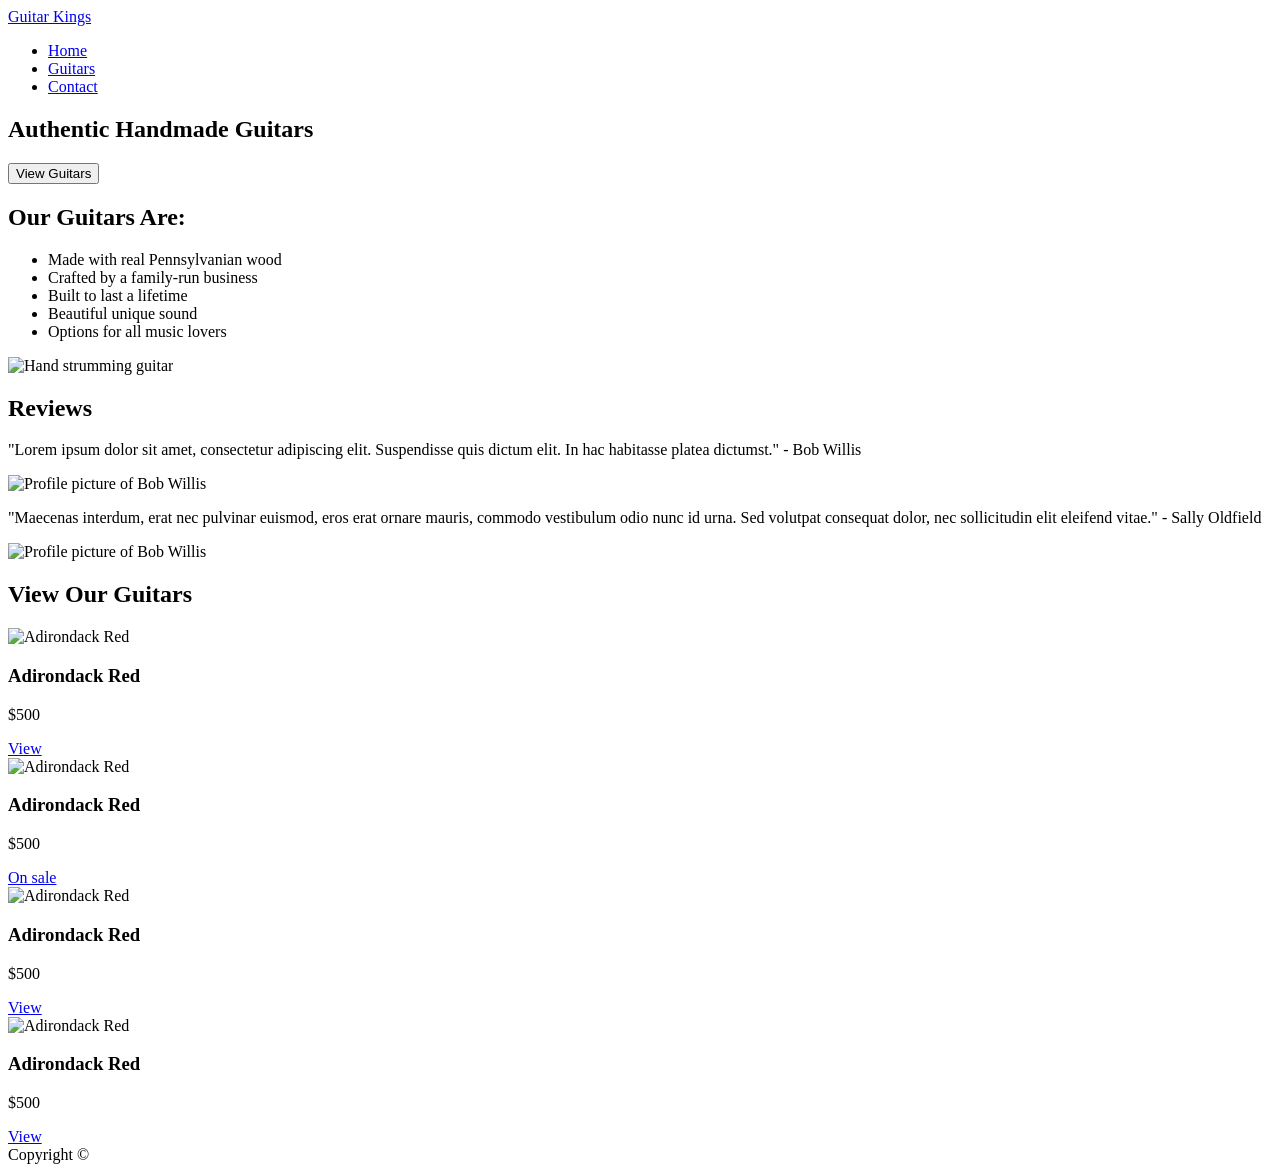
==== index.html @ 1e2b3aa8 "first commit" ====
<!DOCTYPE html>
<html lang="en">
  <head>
    <meta charset="UTF-8" />
    <meta name="viewport" content="width=device-width, initial-scale=1.0" />
    <meta
      name="description"
      content="Get real authentic, hand-crafted guitars from Guitar Kings"
    />
    <title>Guitar Kings | Home</title>
  </head>
  <body>
    <header>
      <a href="index.html">Guitar Kings</a>
      <nav>
        <ul>
          <li><a href="index.html">Home</a></li>
          <li><a href="guitars.html">Guitars</a></li>
          <li><a href="contact.html">Contact</a></li>
        </ul>
      </nav>
      <section>
        <h1>Authentic Handmade Guitars</h1>
        <a href="guitars.html"><button>View Guitars</button></a>
      </section>
    </header>
    <main>
      <section>
        <div>
          <h2>Our Guitars Are:</h2>
          <ul>
            <li>Made with real Pennsylvanian wood</li>
            <li>Crafted by a family-run business</li>
            <li>Built to last a lifetime</li>
            <li>Beautiful unique sound</li>
            <li>Options for all music lovers</li>
          </ul>
        </div>
        <img src="#" alt="Hand strumming guitar" />
      </section>
      <section>
        <h2>Reviews</h2>
        <div>
          <p>
            "Lorem ipsum dolor sit amet, consectetur adipiscing elit.
            Suspendisse quis dictum elit. In hac habitasse platea dictumst." -
            Bob Willis
          </p>
          <img src="#" alt="Profile picture of Bob Willis" />
        </div>
        <div>
          <p>
            "Maecenas interdum, erat nec pulvinar euismod, eros erat ornare
            mauris, commodo vestibulum odio nunc id urna. Sed volutpat consequat
            dolor, nec sollicitudin elit eleifend vitae." - Sally Oldfield
          </p>
          <img src="#" alt="Profile picture of Bob Willis" />
        </div>
      </section>
      <section>
        <h2>View Our Guitars</h2>
        <div>
          <img src="#" alt="Adirondack Red" />
          <h3>Adirondack Red</h3>
          <p>$500</p>
          <a href="#">View</a>
        </div>
        <div>
          <img src="#" alt="Adirondack Red" />
          <h3>Adirondack Red</h3>
          <p>$500</p>
          <a href="#">On sale</a>
        </div>
        <div>
          <img src="#" alt="Adirondack Red" />
          <h3>Adirondack Red</h3>
          <p>$500</p>
          <a href="#">View</a>
        </div>
        <div>
          <img src="#" alt="Adirondack Red" />
          <h3>Adirondack Red</h3>
          <p>$500</p>
          <a href="#">View</a>
        </div>
      </section>
    </main>
    <footer>Copyright &copy;</footer>
  </body>
</html>
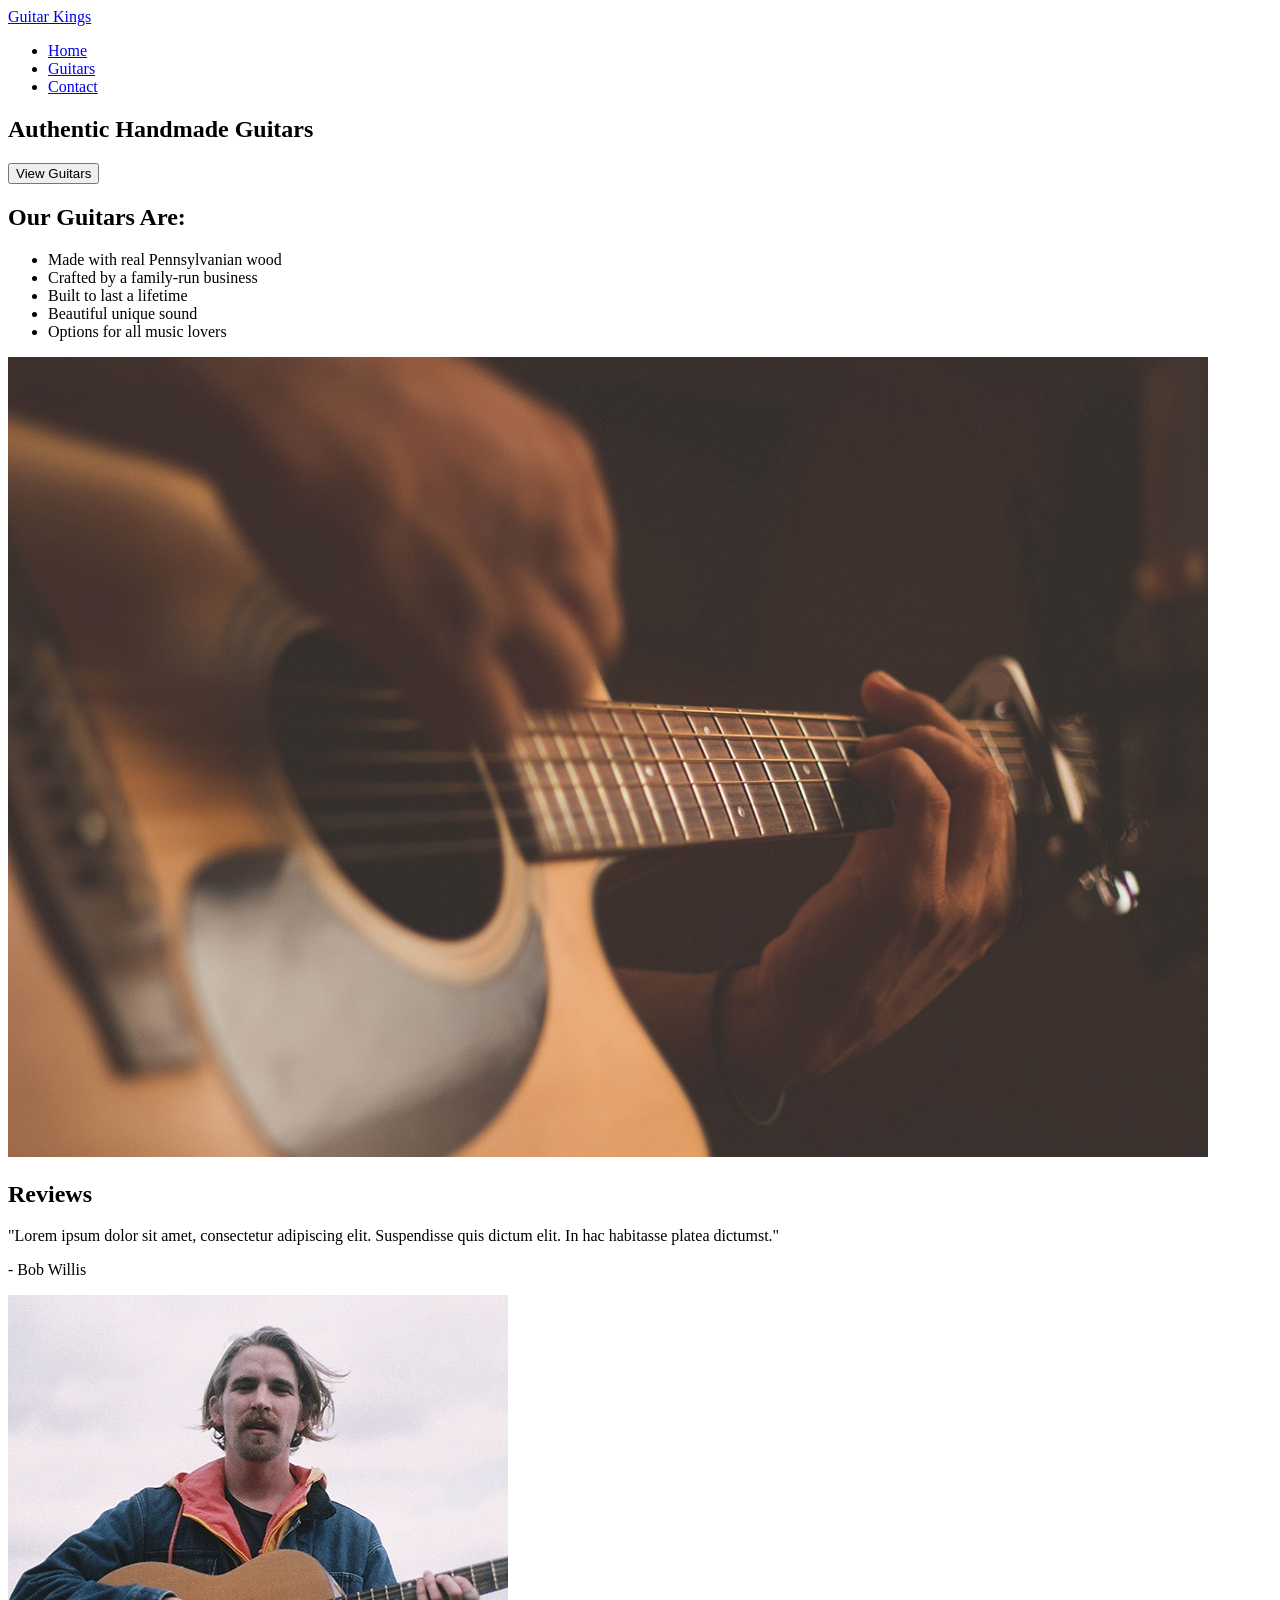
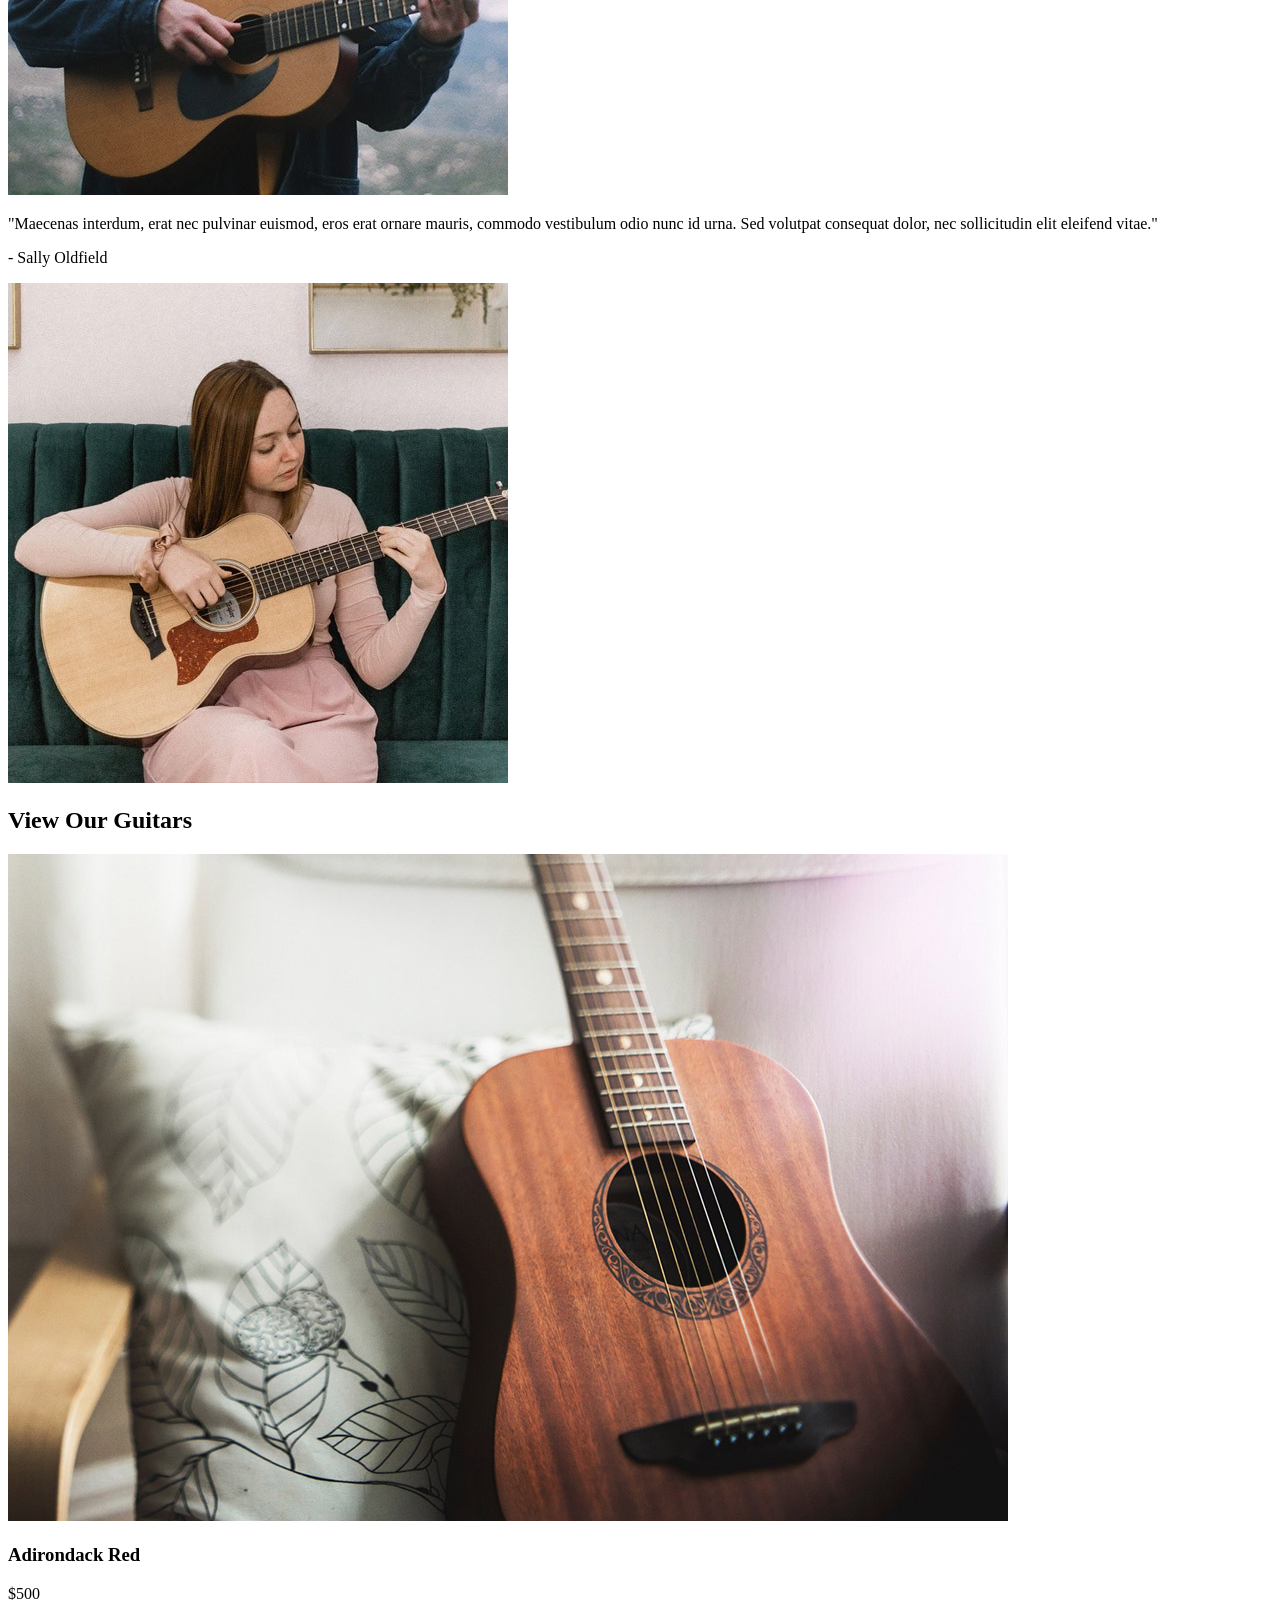
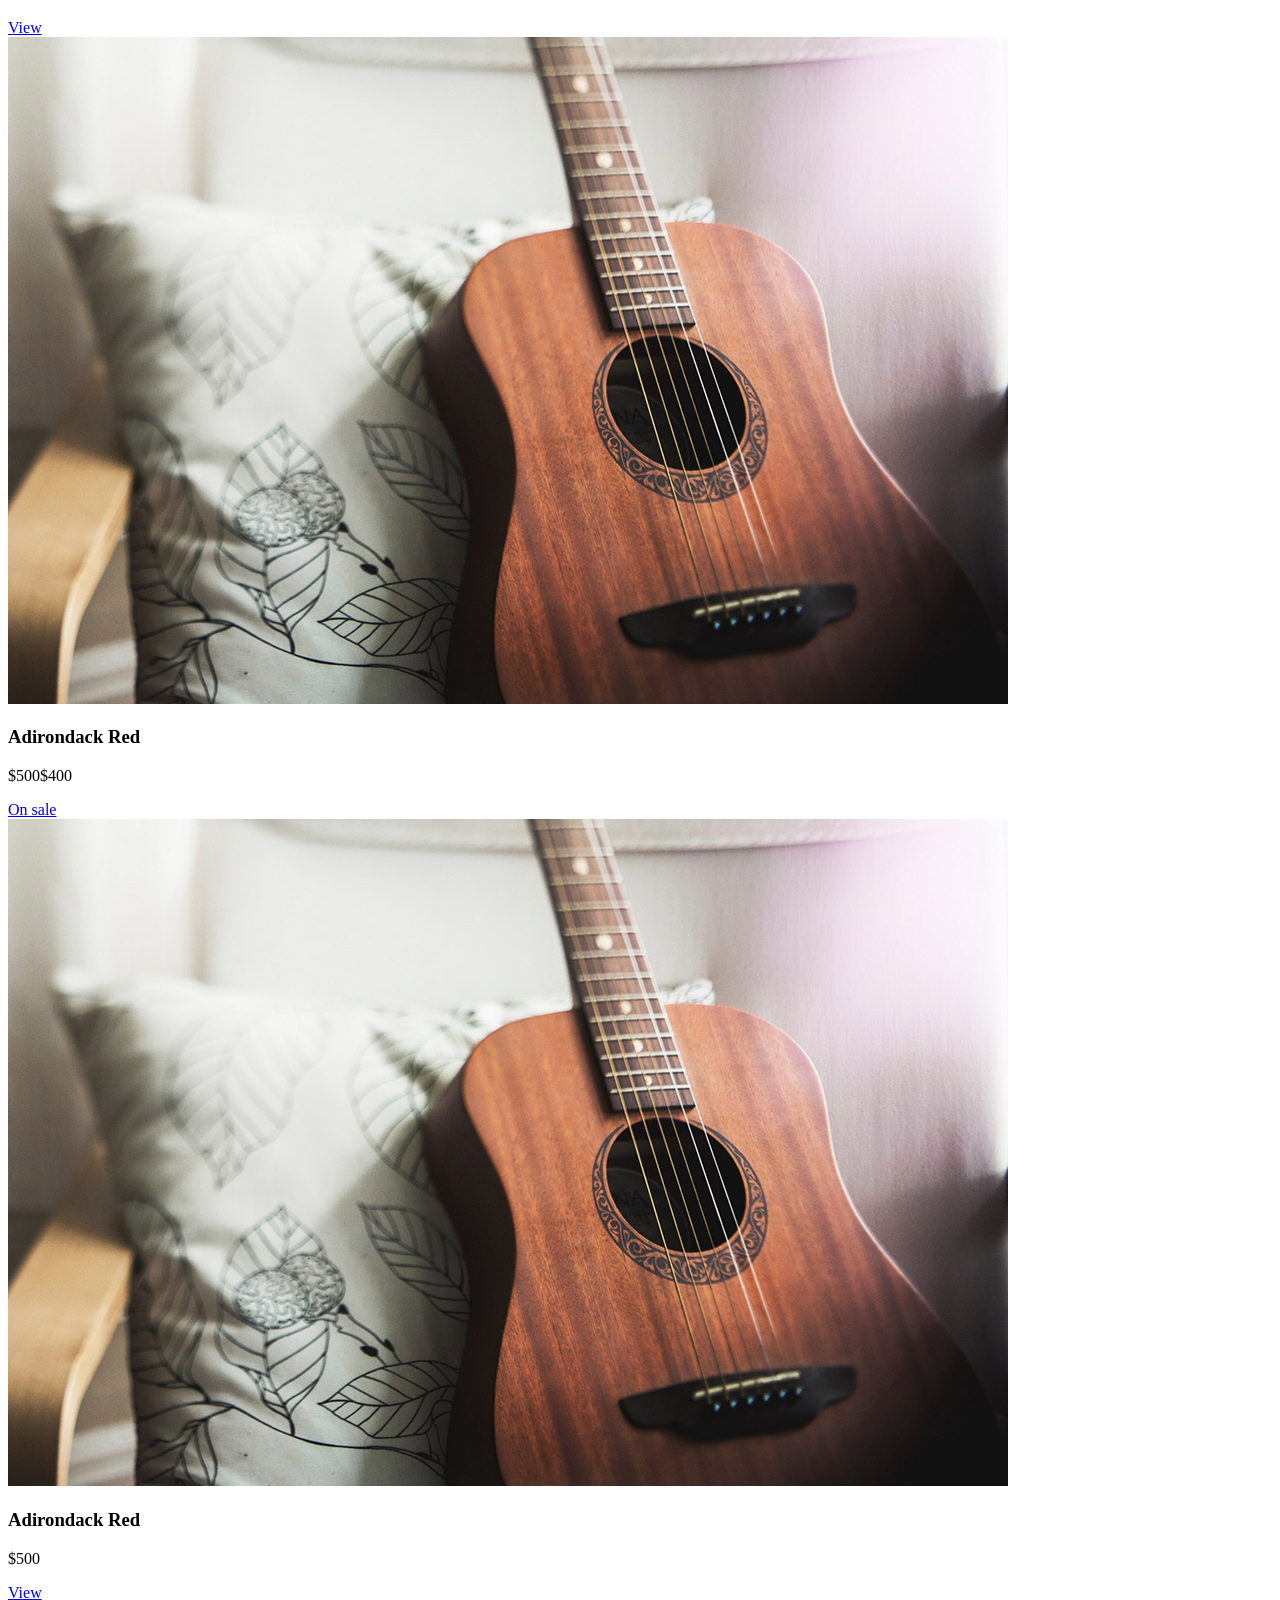
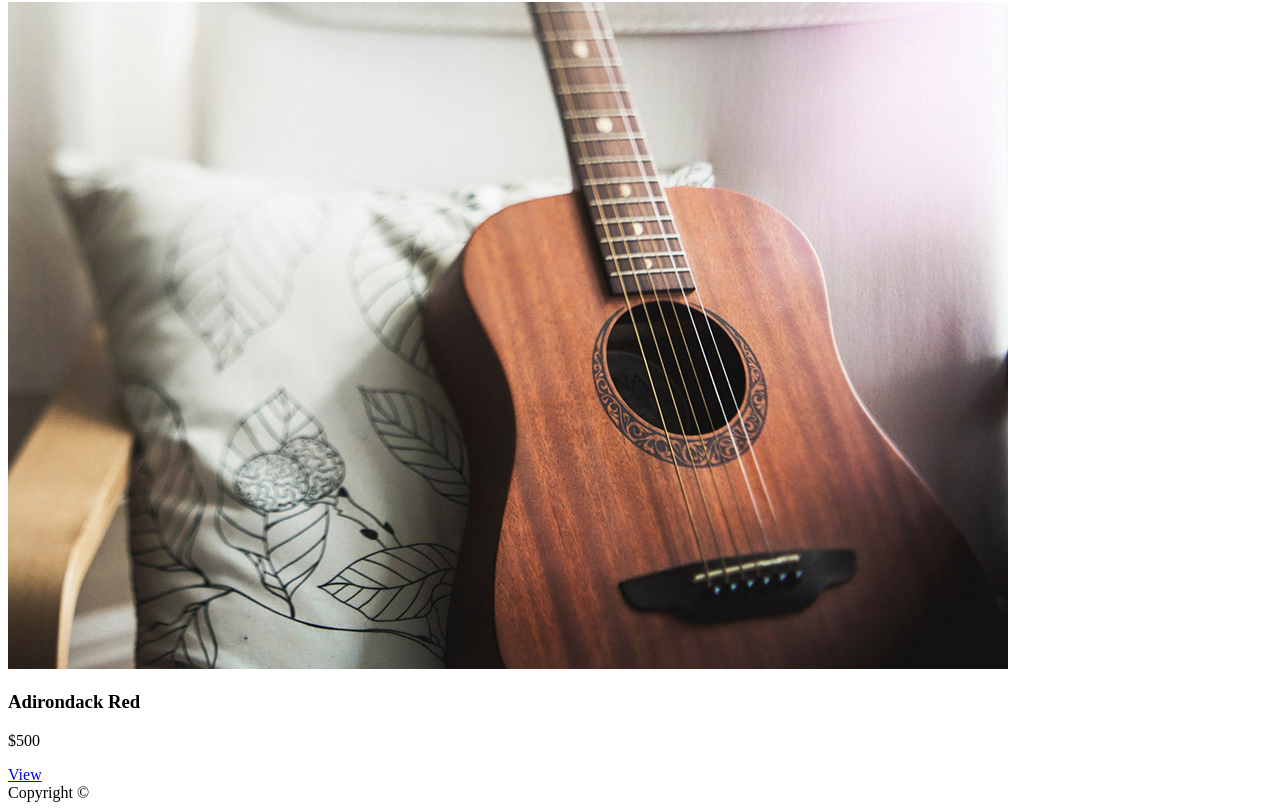
==== commit fc08bfcb: "added more" ====
--- a/index.html
+++ b/index.html
@@ -36,52 +36,53 @@
             <li>Options for all music lovers</li>
           </ul>
         </div>
-        <img src="#" alt="Hand strumming guitar" />
+        <img src="images/home-info.jpg" alt="Hand strumming guitar" />
       </section>
       <section>
         <h2>Reviews</h2>
         <div>
           <p>
             "Lorem ipsum dolor sit amet, consectetur adipiscing elit.
-            Suspendisse quis dictum elit. In hac habitasse platea dictumst." -
-            Bob Willis
+            Suspendisse quis dictum elit. In hac habitasse platea dictumst."
           </p>
-          <img src="#" alt="Profile picture of Bob Willis" />
+          <p>- Bob Willis</p>
+          <img src="images/review-bio.jpg" alt="Profile picture of Bob Willis" />
         </div>
         <div>
           <p>
             "Maecenas interdum, erat nec pulvinar euismod, eros erat ornare
             mauris, commodo vestibulum odio nunc id urna. Sed volutpat consequat
-            dolor, nec sollicitudin elit eleifend vitae." - Sally Oldfield
+            dolor, nec sollicitudin elit eleifend vitae."
           </p>
-          <img src="#" alt="Profile picture of Bob Willis" />
+          <p>- Sally Oldfield</p>
+          <img src="images/review-bio2.jpg" alt="Profile picture of Bob Willis" />
         </div>
       </section>
       <section>
         <h2>View Our Guitars</h2>
         <div>
-          <img src="#" alt="Adirondack Red" />
+          <img src="images/product.jpg" alt="Adirondack Red" />
           <h3>Adirondack Red</h3>
           <p>$500</p>
-          <a href="#">View</a>
+          <a href="/products/adirondack-red.html">View</a>
         </div>
         <div>
-          <img src="#" alt="Adirondack Red" />
+          <img src="images/product.jpg" alt="Adirondack Red" />
+          <h3>Adirondack Red</h3>
+          <p><span>$500</span>$400</p>
+          <a href=/products/adirondack-red.html"">On sale</a>
+        </div>
+        <div>
+          <img src="images/product.jpg" alt="Adirondack Red" />
           <h3>Adirondack Red</h3>
           <p>$500</p>
-          <a href="#">On sale</a>
+          <a href="/products/adirondack-red.html">View</a>
         </div>
         <div>
-          <img src="#" alt="Adirondack Red" />
+          <img src="images/product.jpg" alt="Adirondack Red" />
           <h3>Adirondack Red</h3>
           <p>$500</p>
-          <a href="#">View</a>
-        </div>
-        <div>
-          <img src="#" alt="Adirondack Red" />
-          <h3>Adirondack Red</h3>
-          <p>$500</p>
-          <a href="#">View</a>
+          <a href="/products/adirondack-red.html">View</a>
         </div>
       </section>
     </main>
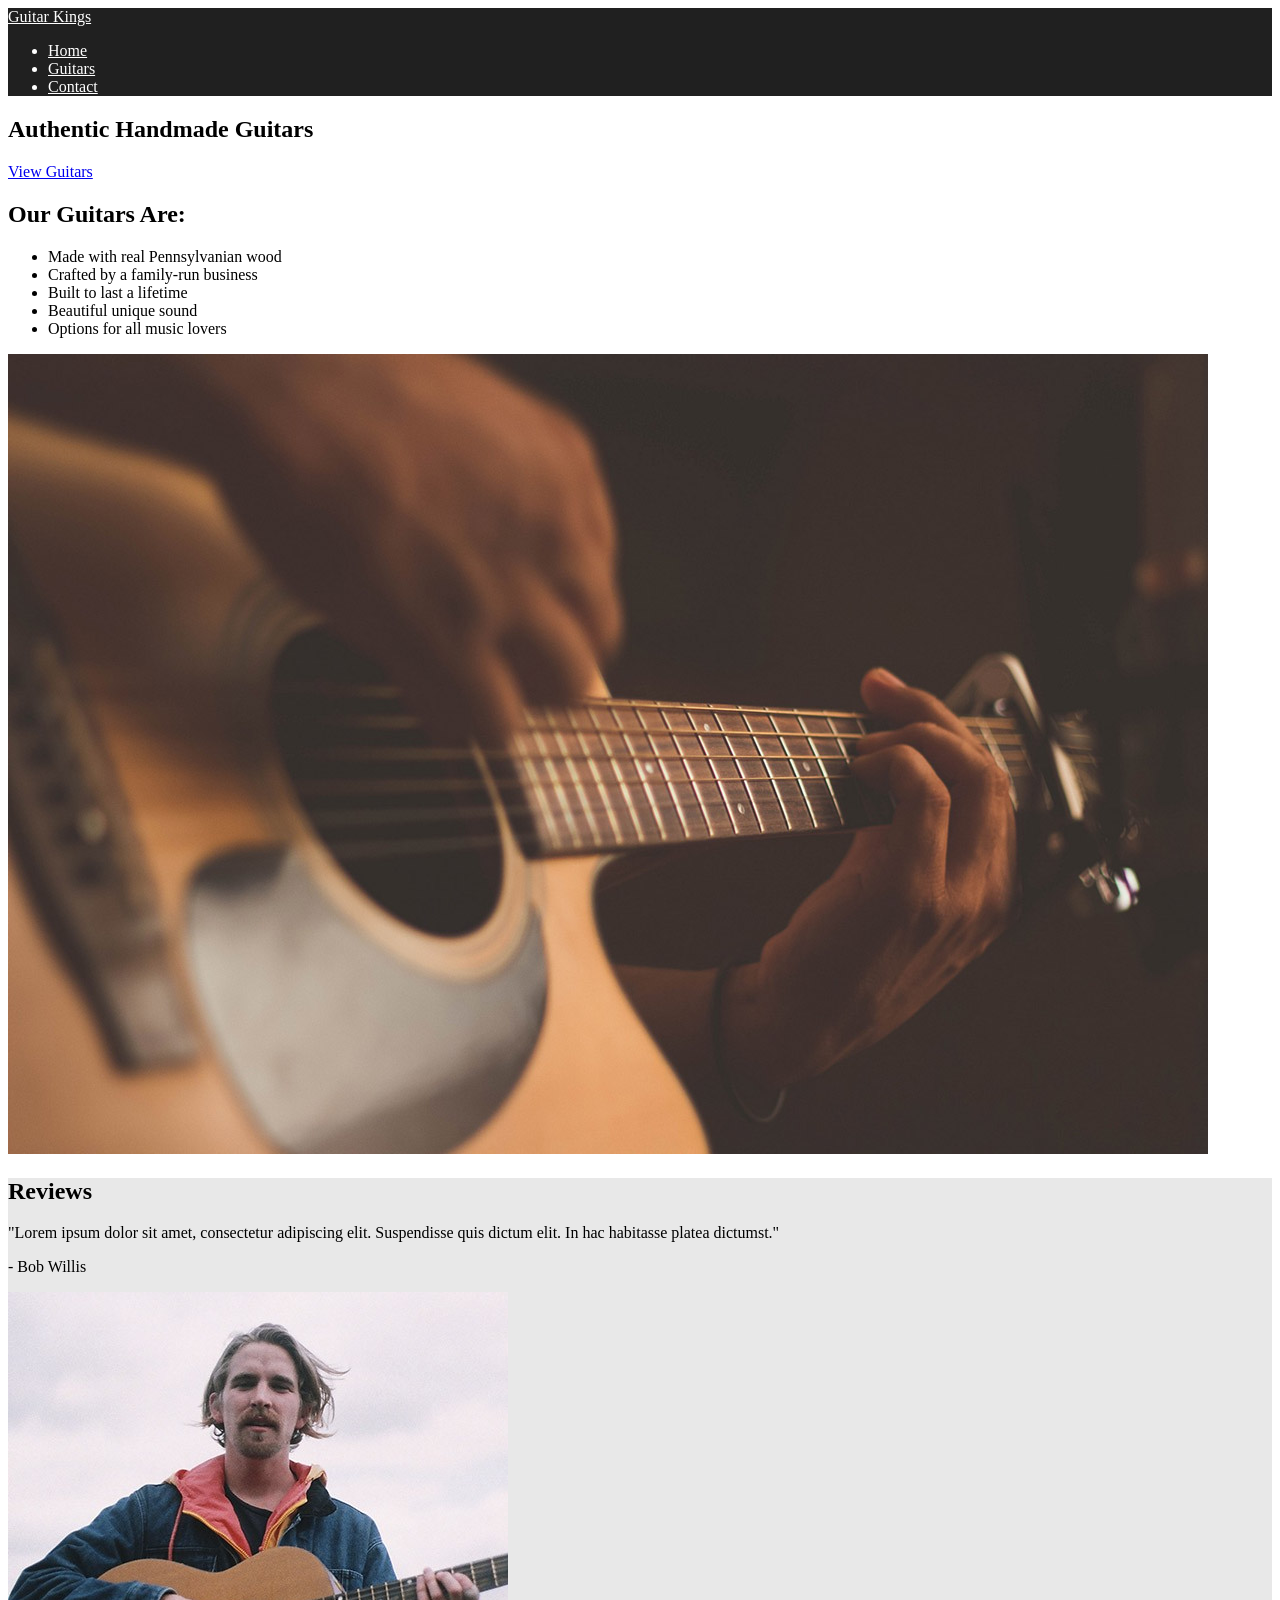
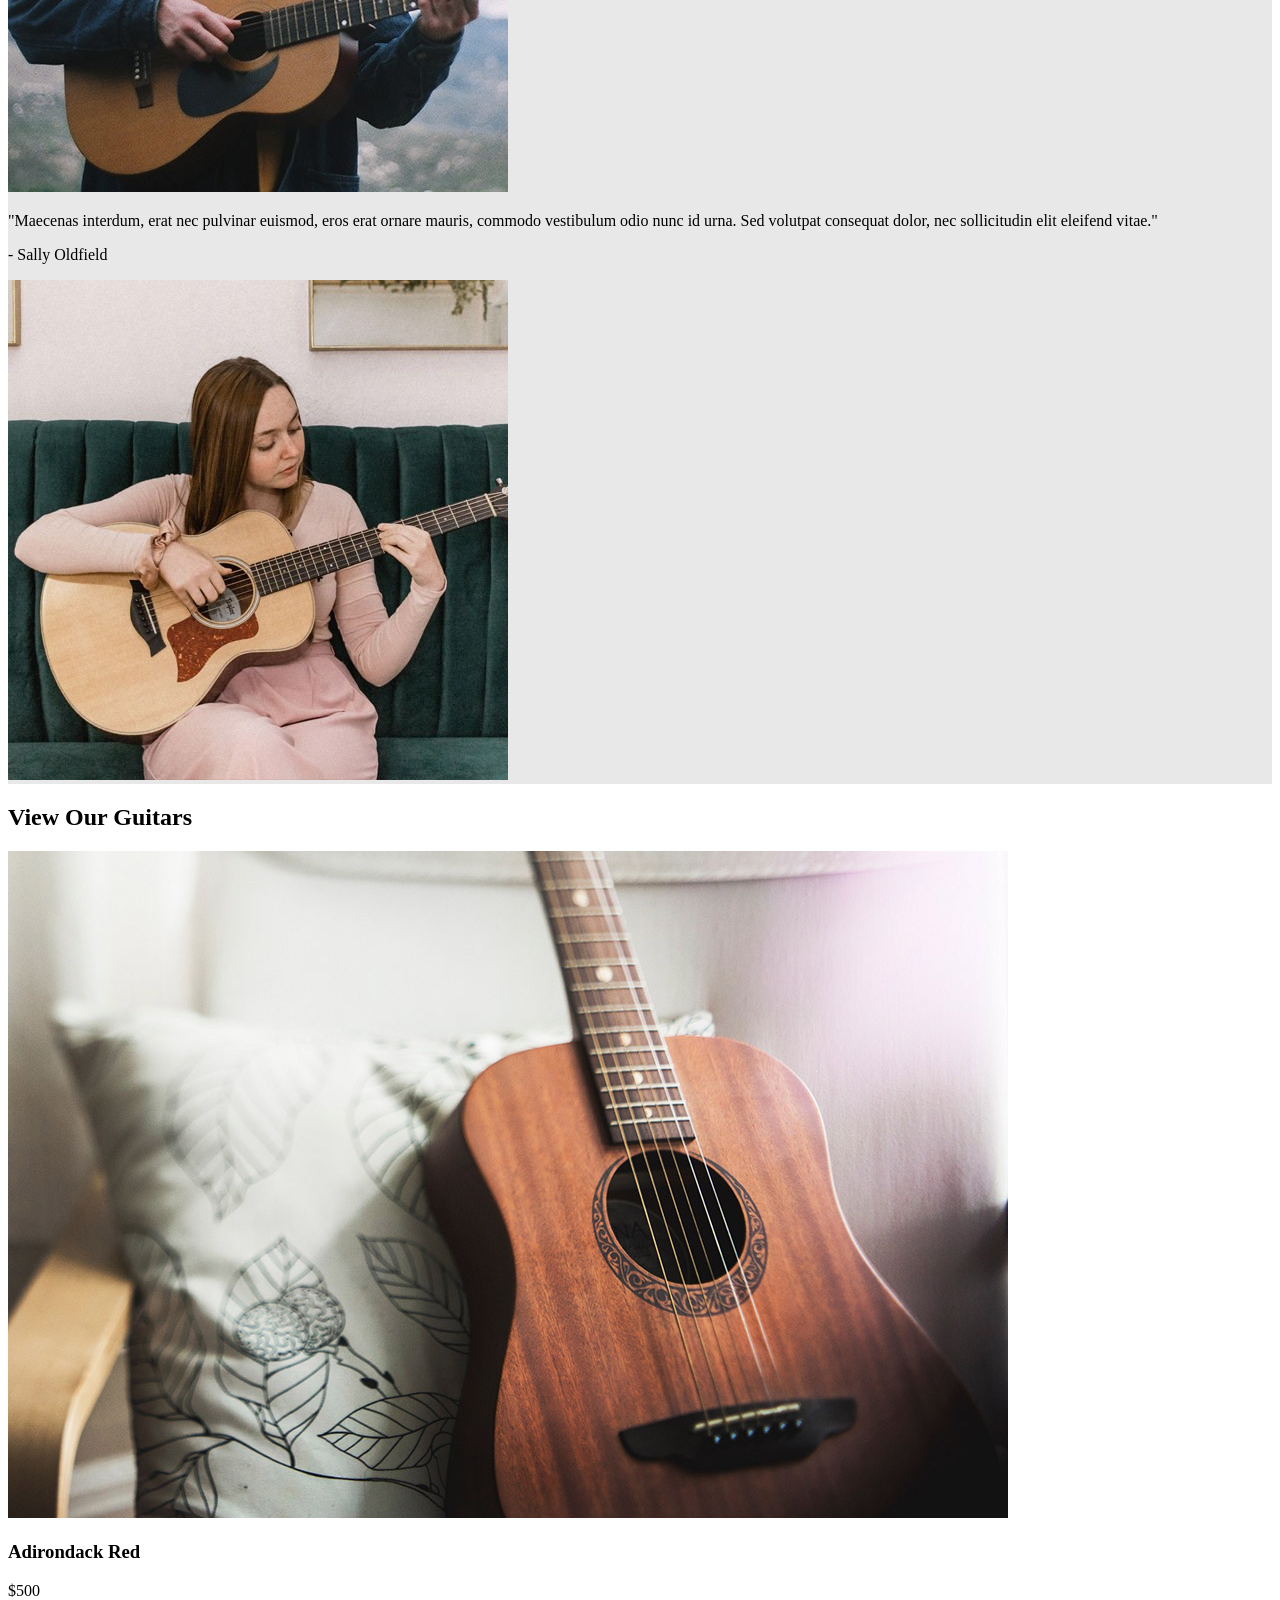
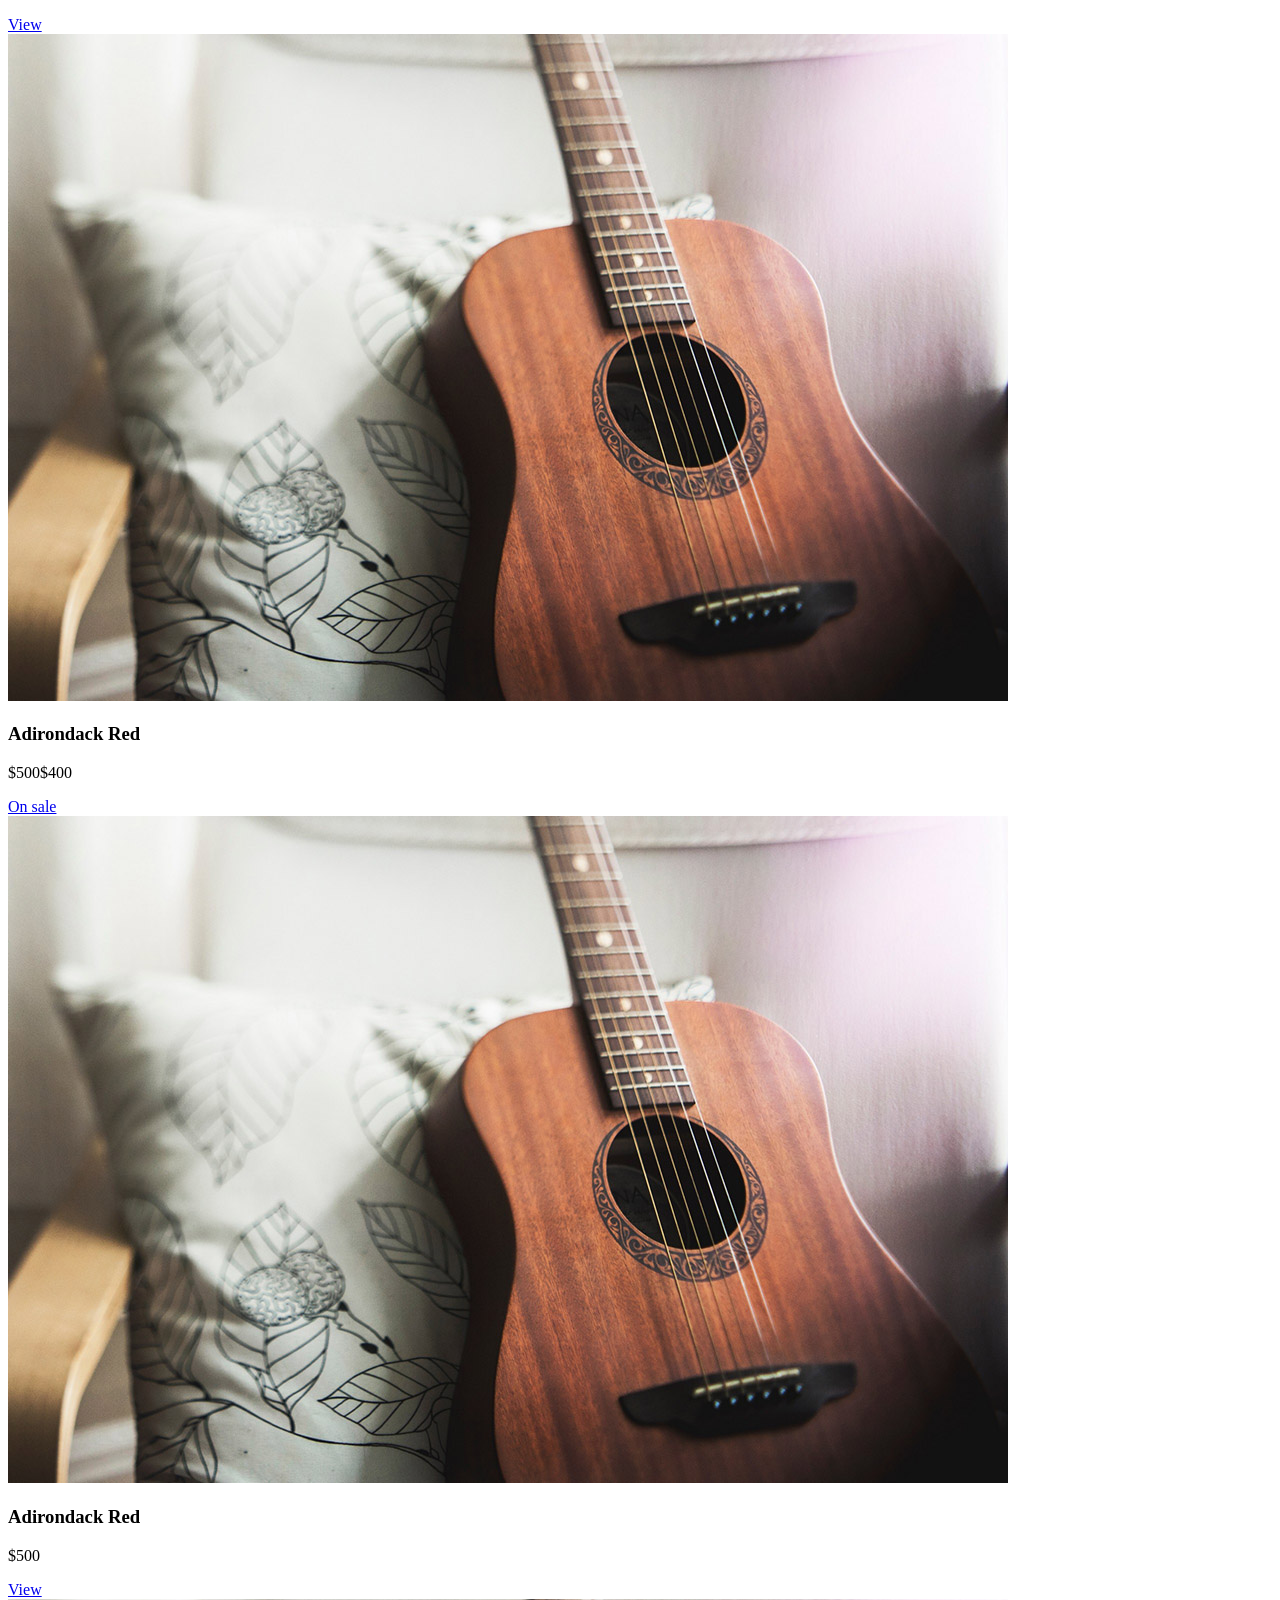
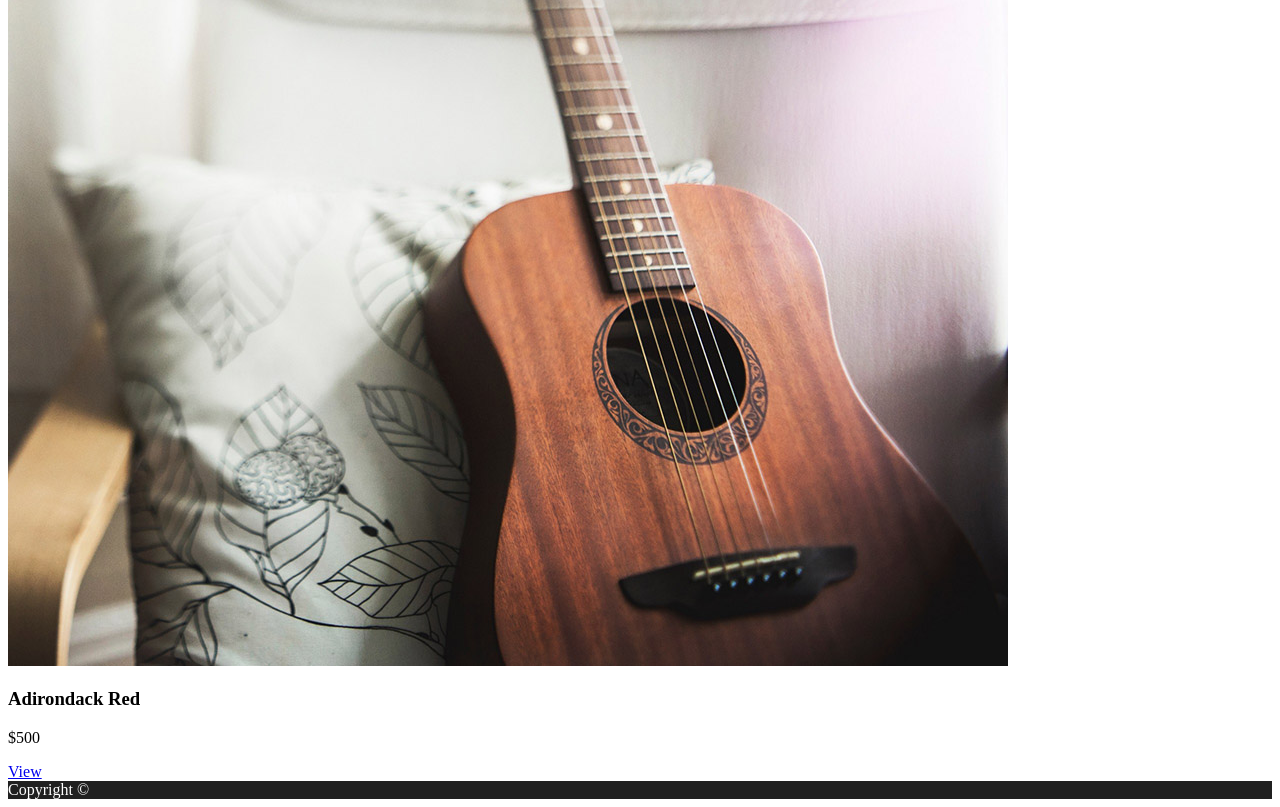
==== commit 19f697c6: "Colors" ====
--- a/index.html
+++ b/index.html
@@ -8,6 +8,7 @@
       content="Get real authentic, hand-crafted guitars from Guitar Kings"
     />
     <title>Guitar Kings | Home</title>
+    <link href="css/style.css" rel="stylesheet" />
   </head>
   <body>
     <header>
@@ -19,11 +20,11 @@
           <li><a href="contact.html">Contact</a></li>
         </ul>
       </nav>
-      <section>
-        <h1>Authentic Handmade Guitars</h1>
-        <a href="guitars.html"><button>View Guitars</button></a>
-      </section>
     </header>
+    <section class="autenticIMG">
+      <h1>Authentic Handmade Guitars</h1>
+      <a href="guitars.html">View Guitars</a>
+    </section>
     <main>
       <section>
         <div>
@@ -38,7 +39,7 @@
         </div>
         <img src="images/home-info.jpg" alt="Hand strumming guitar" />
       </section>
-      <section>
+      <section class="reviews">
         <h2>Reviews</h2>
         <div>
           <p>
@@ -46,7 +47,10 @@
             Suspendisse quis dictum elit. In hac habitasse platea dictumst."
           </p>
           <p>- Bob Willis</p>
-          <img src="images/review-bio.jpg" alt="Profile picture of Bob Willis" />
+          <img
+            src="images/review-bio.jpg"
+            alt="Profile picture of Bob Willis"
+          />
         </div>
         <div>
           <p>
@@ -55,7 +59,10 @@
             dolor, nec sollicitudin elit eleifend vitae."
           </p>
           <p>- Sally Oldfield</p>
-          <img src="images/review-bio2.jpg" alt="Profile picture of Bob Willis" />
+          <img
+            src="images/review-bio2.jpg"
+            alt="Profile picture of Bob Willis"
+          />
         </div>
       </section>
       <section>
@@ -70,7 +77,7 @@
           <img src="images/product.jpg" alt="Adirondack Red" />
           <h3>Adirondack Red</h3>
           <p><span>$500</span>$400</p>
-          <a href=/products/adirondack-red.html"">On sale</a>
+          <a href="/products/adirondack-red.html">On sale</a>
         </div>
         <div>
           <img src="images/product.jpg" alt="Adirondack Red" />
--- a/css/style.css
+++ b/css/style.css
@@ -0,0 +1,29 @@
+@font-face {
+  font-family: "Boots And Spurs";
+  src: url("BootsAndSpurs.tff") format("truetype");
+}
+h1 {
+  font-family: "Boots And Spurs";
+}
+
+header {
+  background-color: #202020;
+  color: #fff;
+}
+
+header a {
+  color: #fff;
+}
+
+.autenticIMG {
+  background-image: url("home-header.jpg");
+}
+
+.reviews {
+  background-color: #e8e8e8;
+}
+
+footer {
+  background-color: #202020;
+  color: #fff;
+}
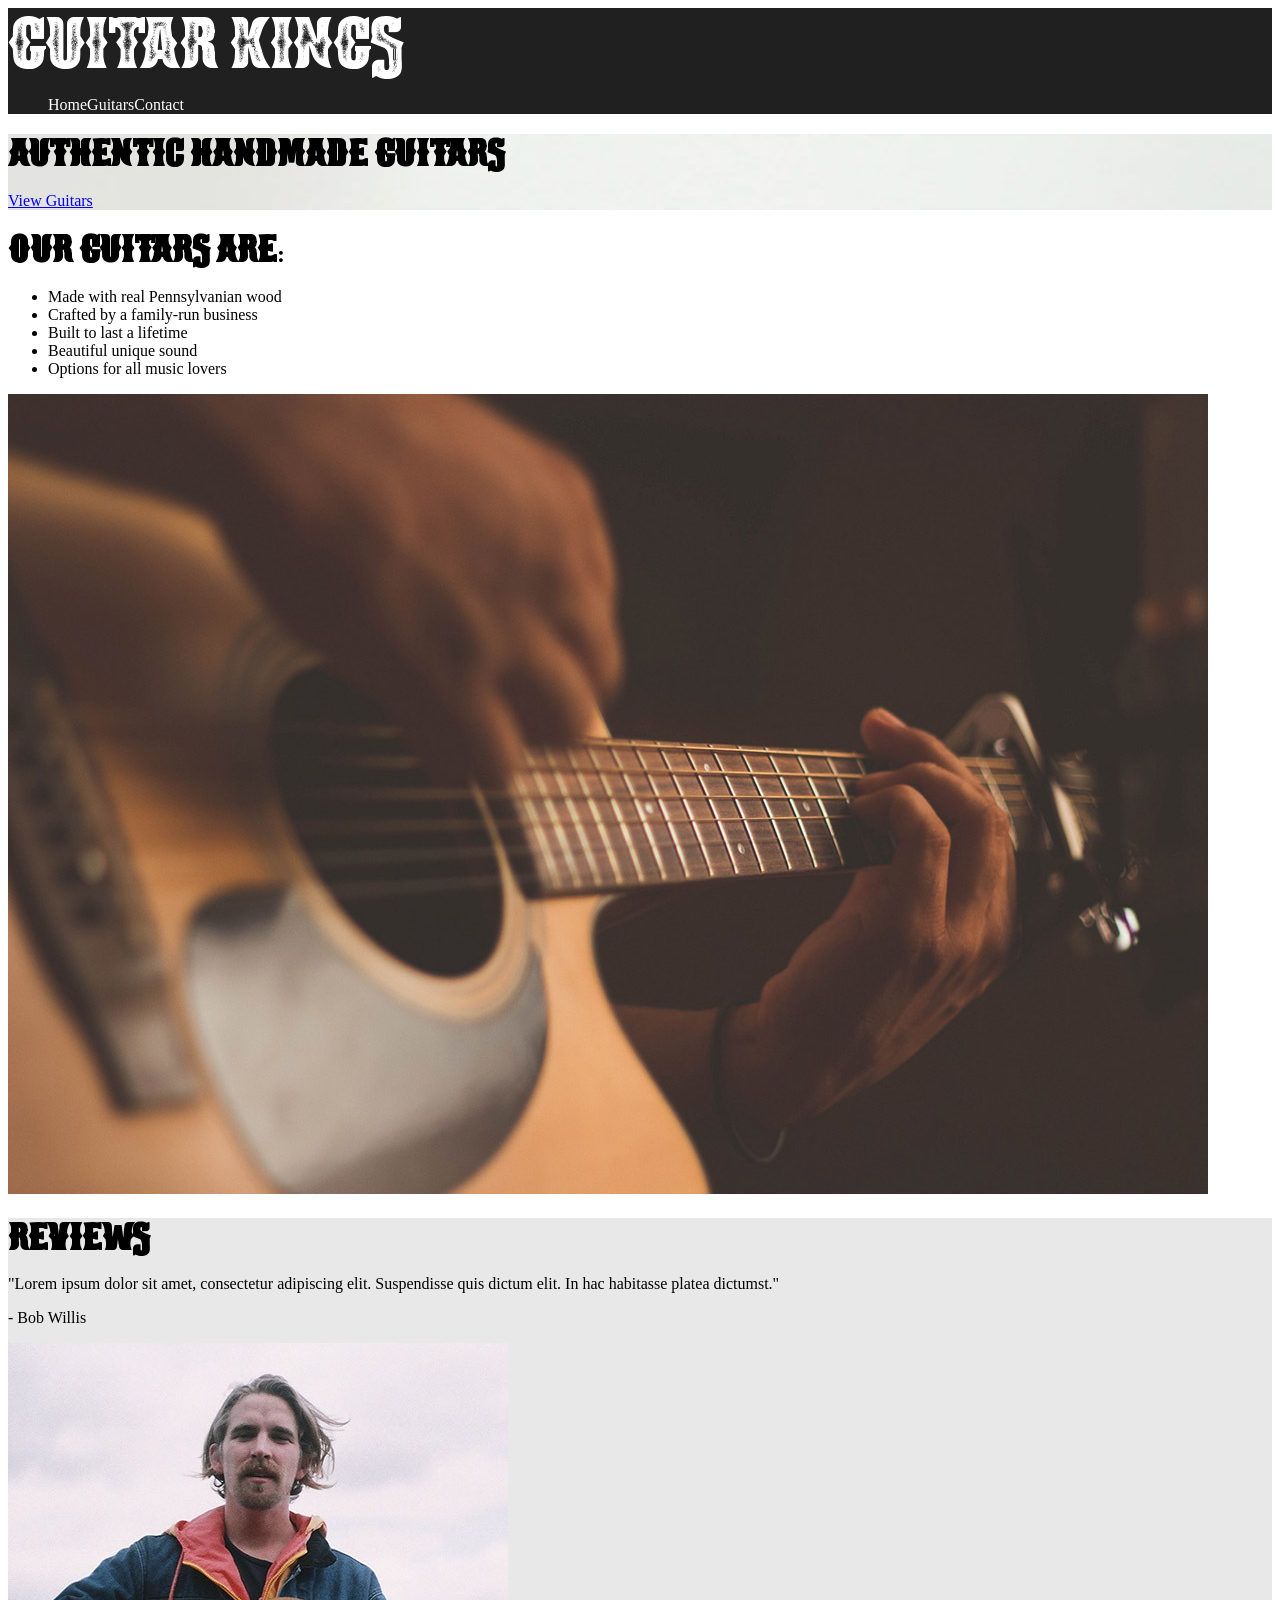
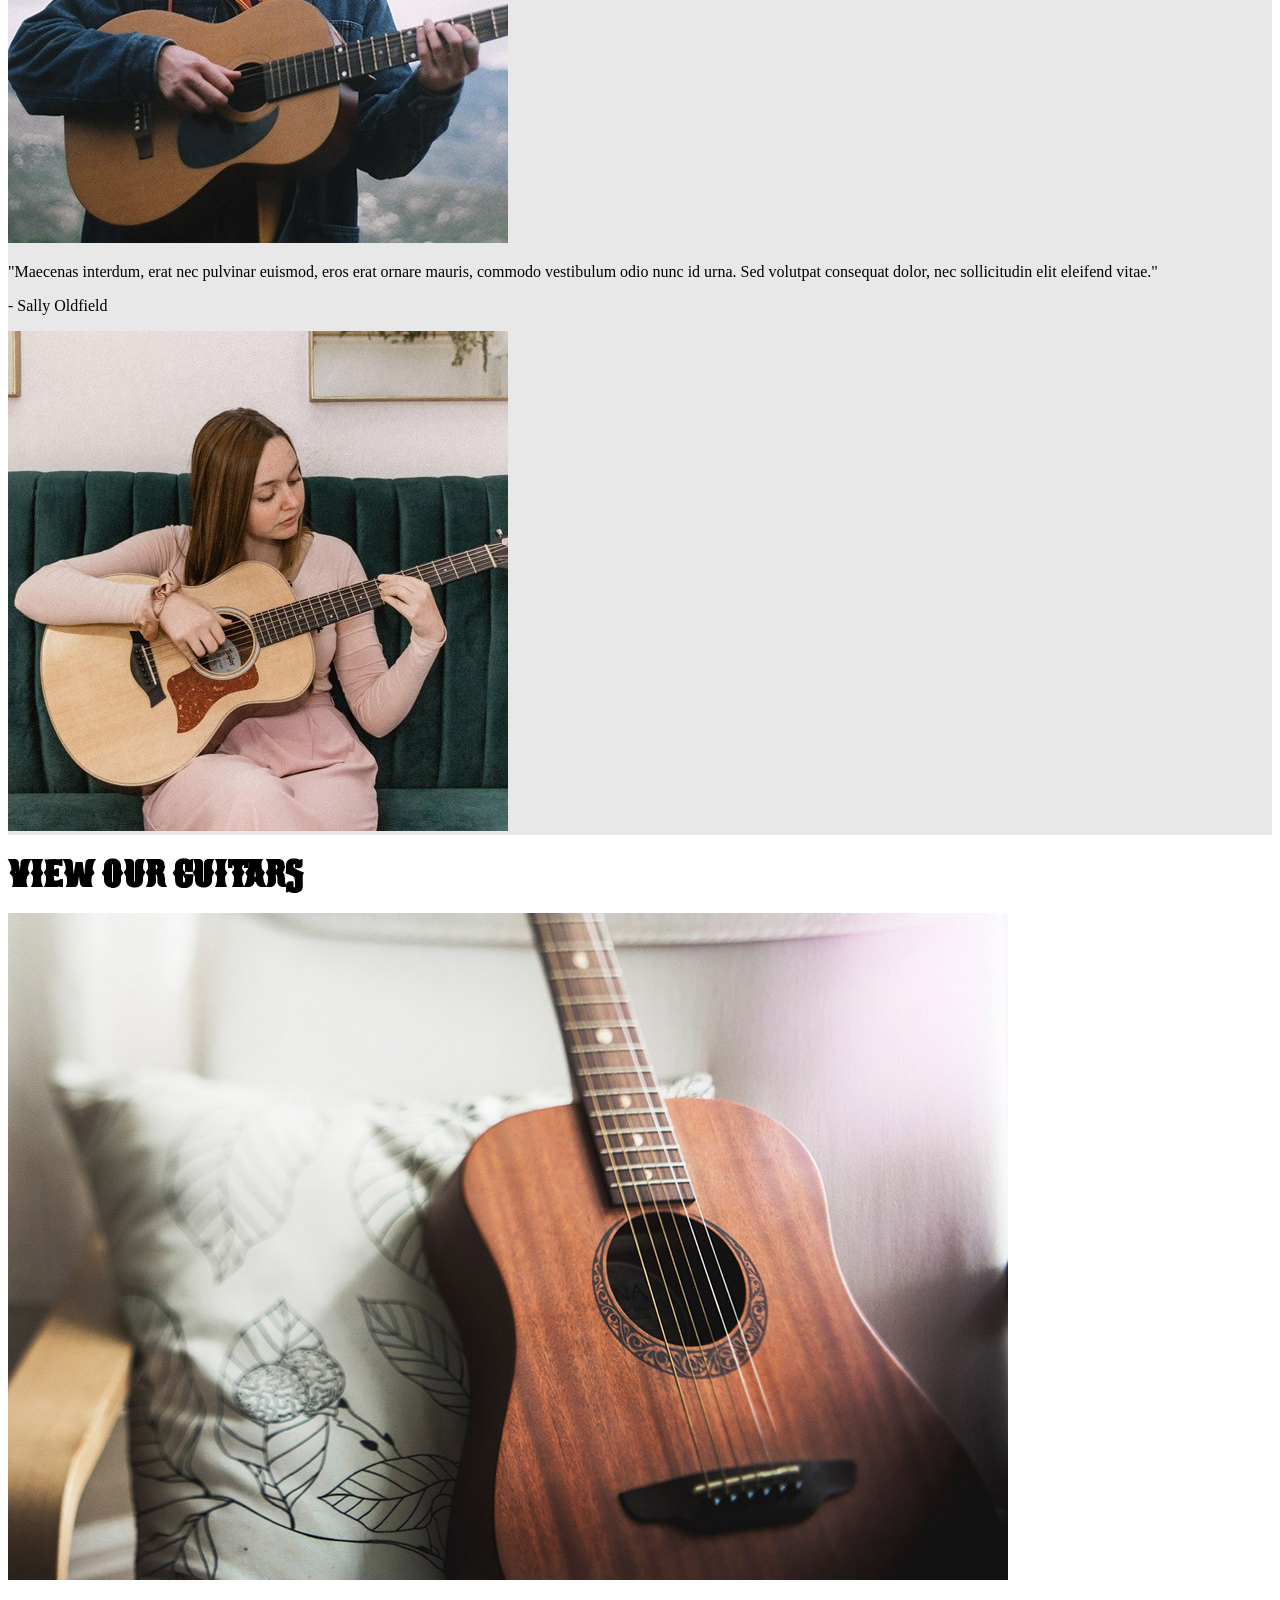
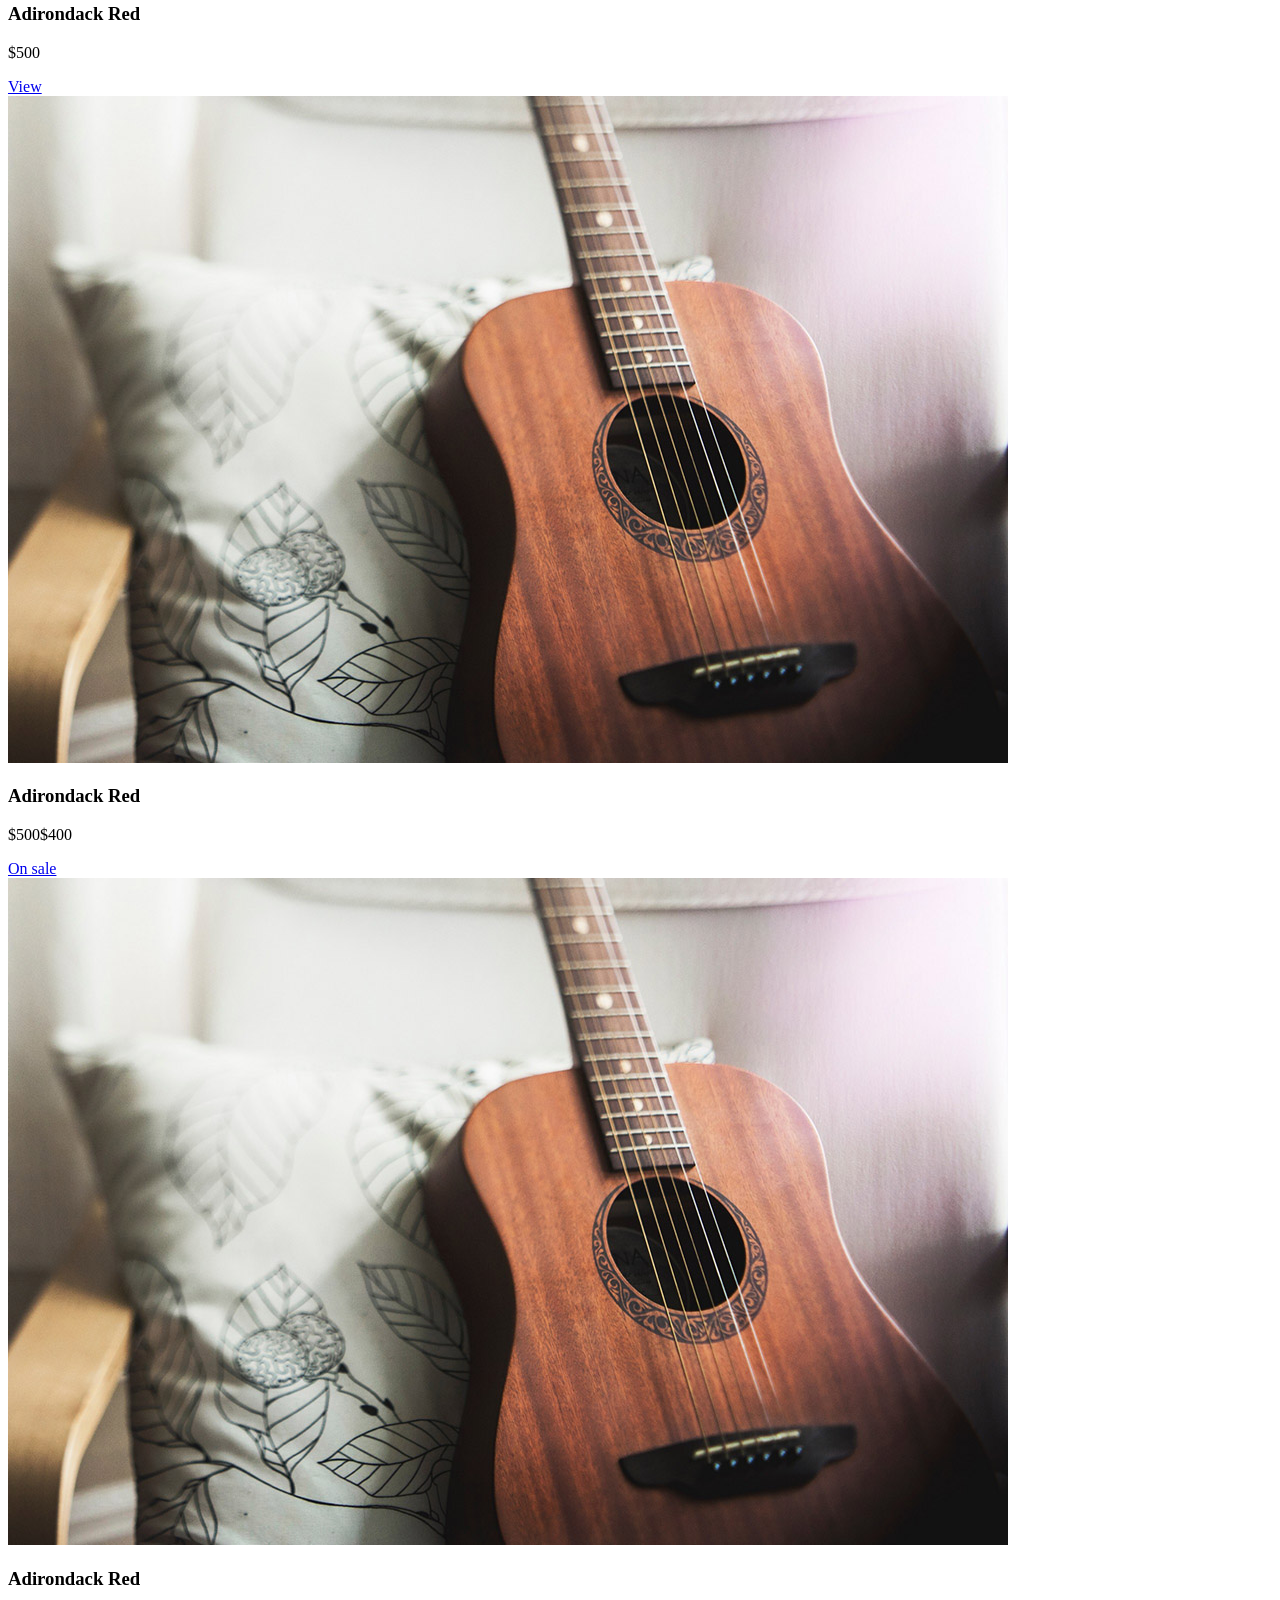
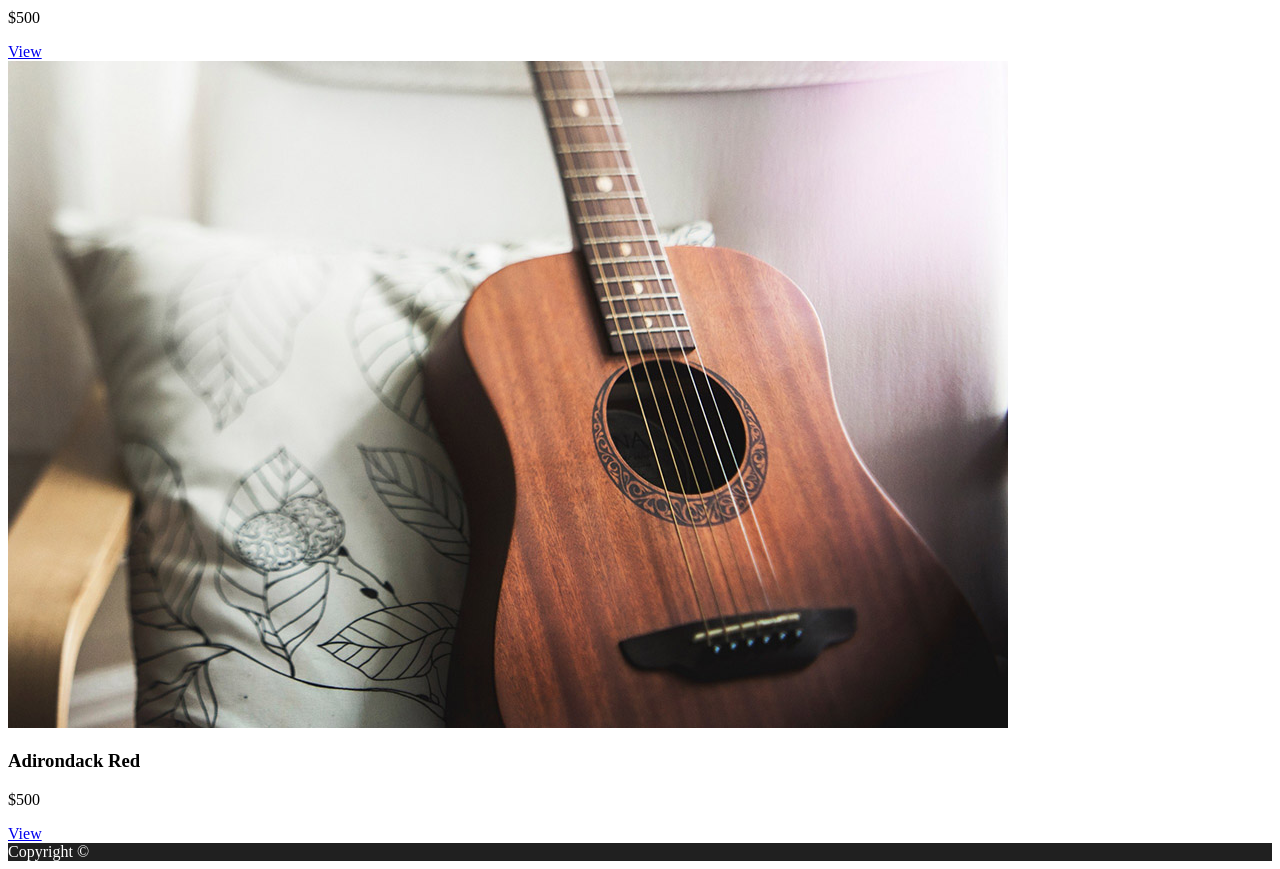
==== commit ff0cc923: "changes" ====
--- a/index.html
+++ b/index.html
@@ -12,7 +12,7 @@
   </head>
   <body>
     <header>
-      <a href="index.html">Guitar Kings</a>
+      <a class="logo" href="index.html">Guitar Kings</a>
       <nav>
         <ul>
           <li><a href="index.html">Home</a></li>
--- a/css/style.css
+++ b/css/style.css
@@ -1,8 +1,10 @@
 @font-face {
   font-family: "Boots And Spurs";
-  src: url("BootsAndSpurs.tff") format("truetype");
+  src: url("/fonts/BootsAndSpurs.ttf") format(truetype);
 }
-h1 {
+h1,
+h2,
+.logo {
   font-family: "Boots And Spurs";
 }
 
@@ -13,17 +15,25 @@
 
 header a {
   color: #fff;
+  text-decoration: none;
 }
-
-.autenticIMG {
-  background-image: url("home-header.jpg");
-}
-
-.reviews {
-  background-color: #e8e8e8;
+nav ul {
+  list-style: none;
+  display: flex;
+  flex-direction: row;
 }
 
 footer {
   background-color: #202020;
   color: #fff;
 }
+.logo {
+  font-size: 45px;
+}
+.autenticIMG {
+  background-image: url("/images/home-header.jpg");
+}
+
+.reviews {
+  background-color: #e8e8e8;
+}
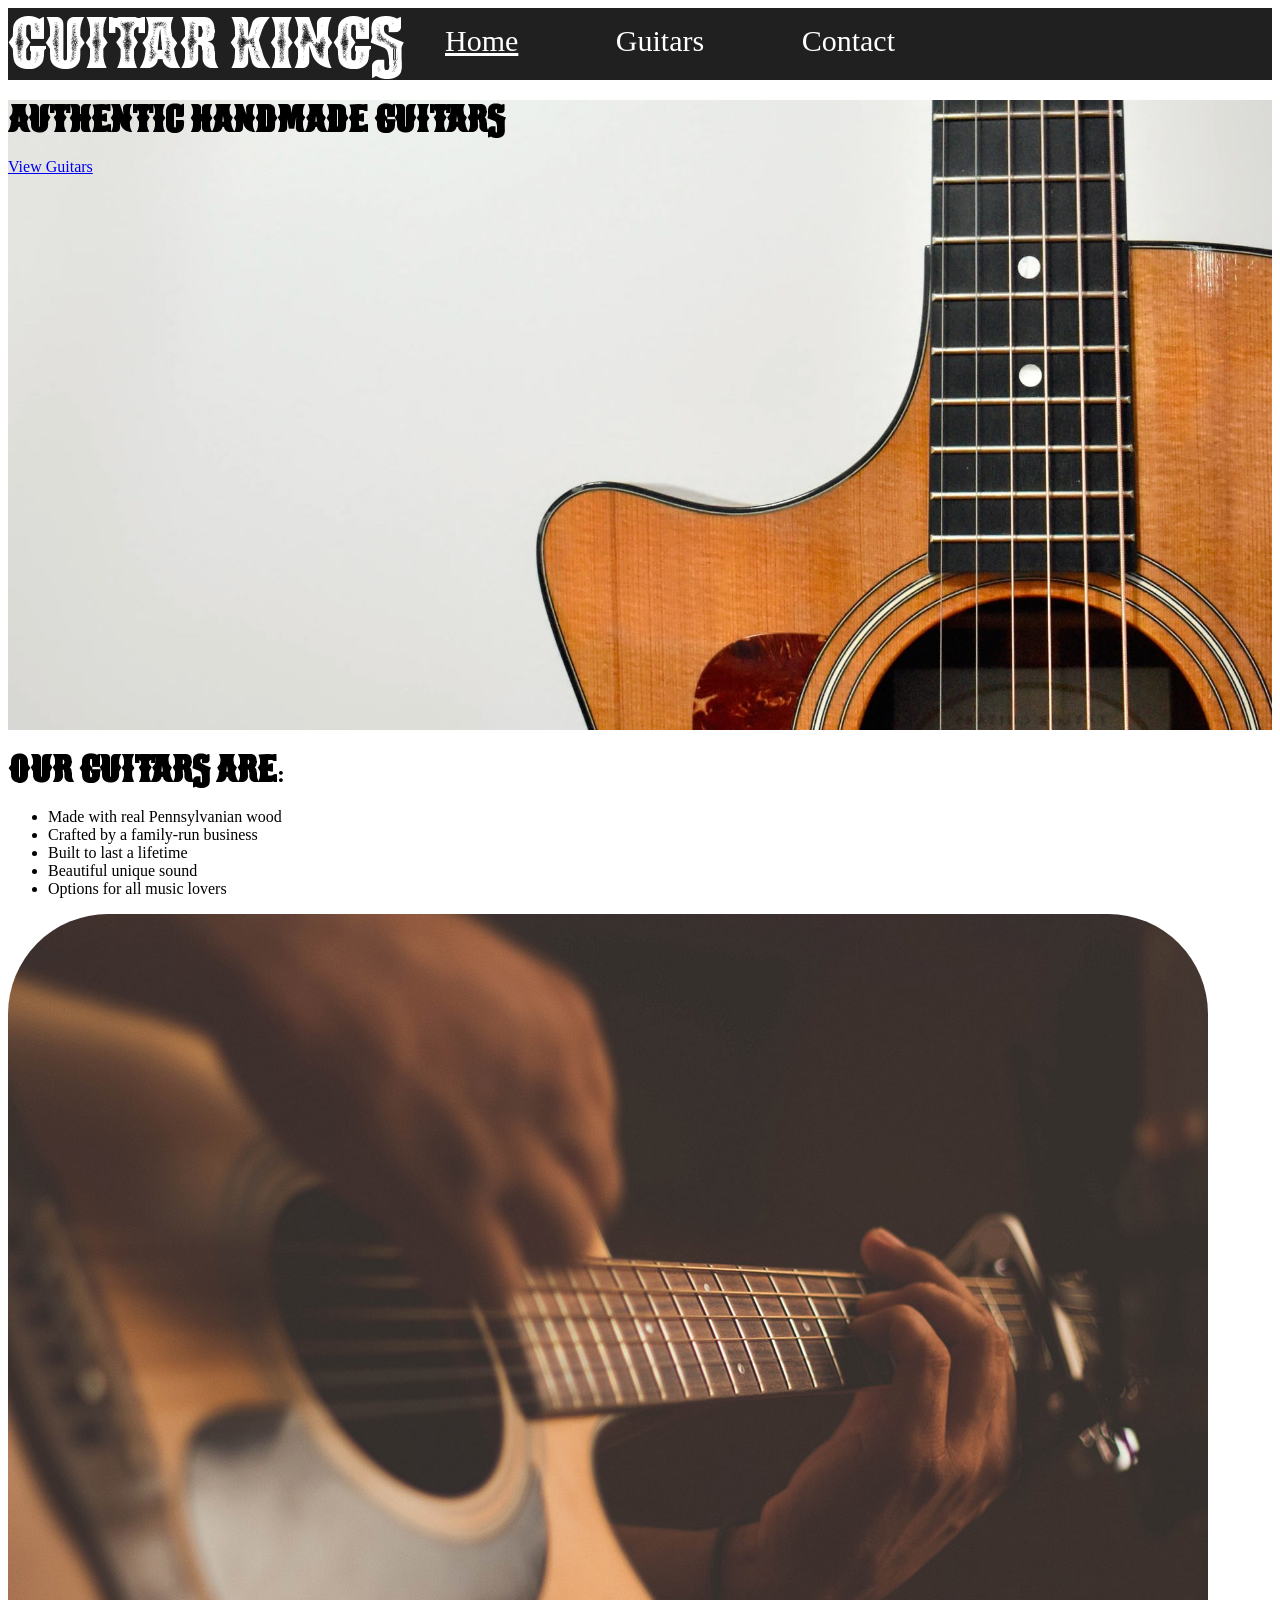
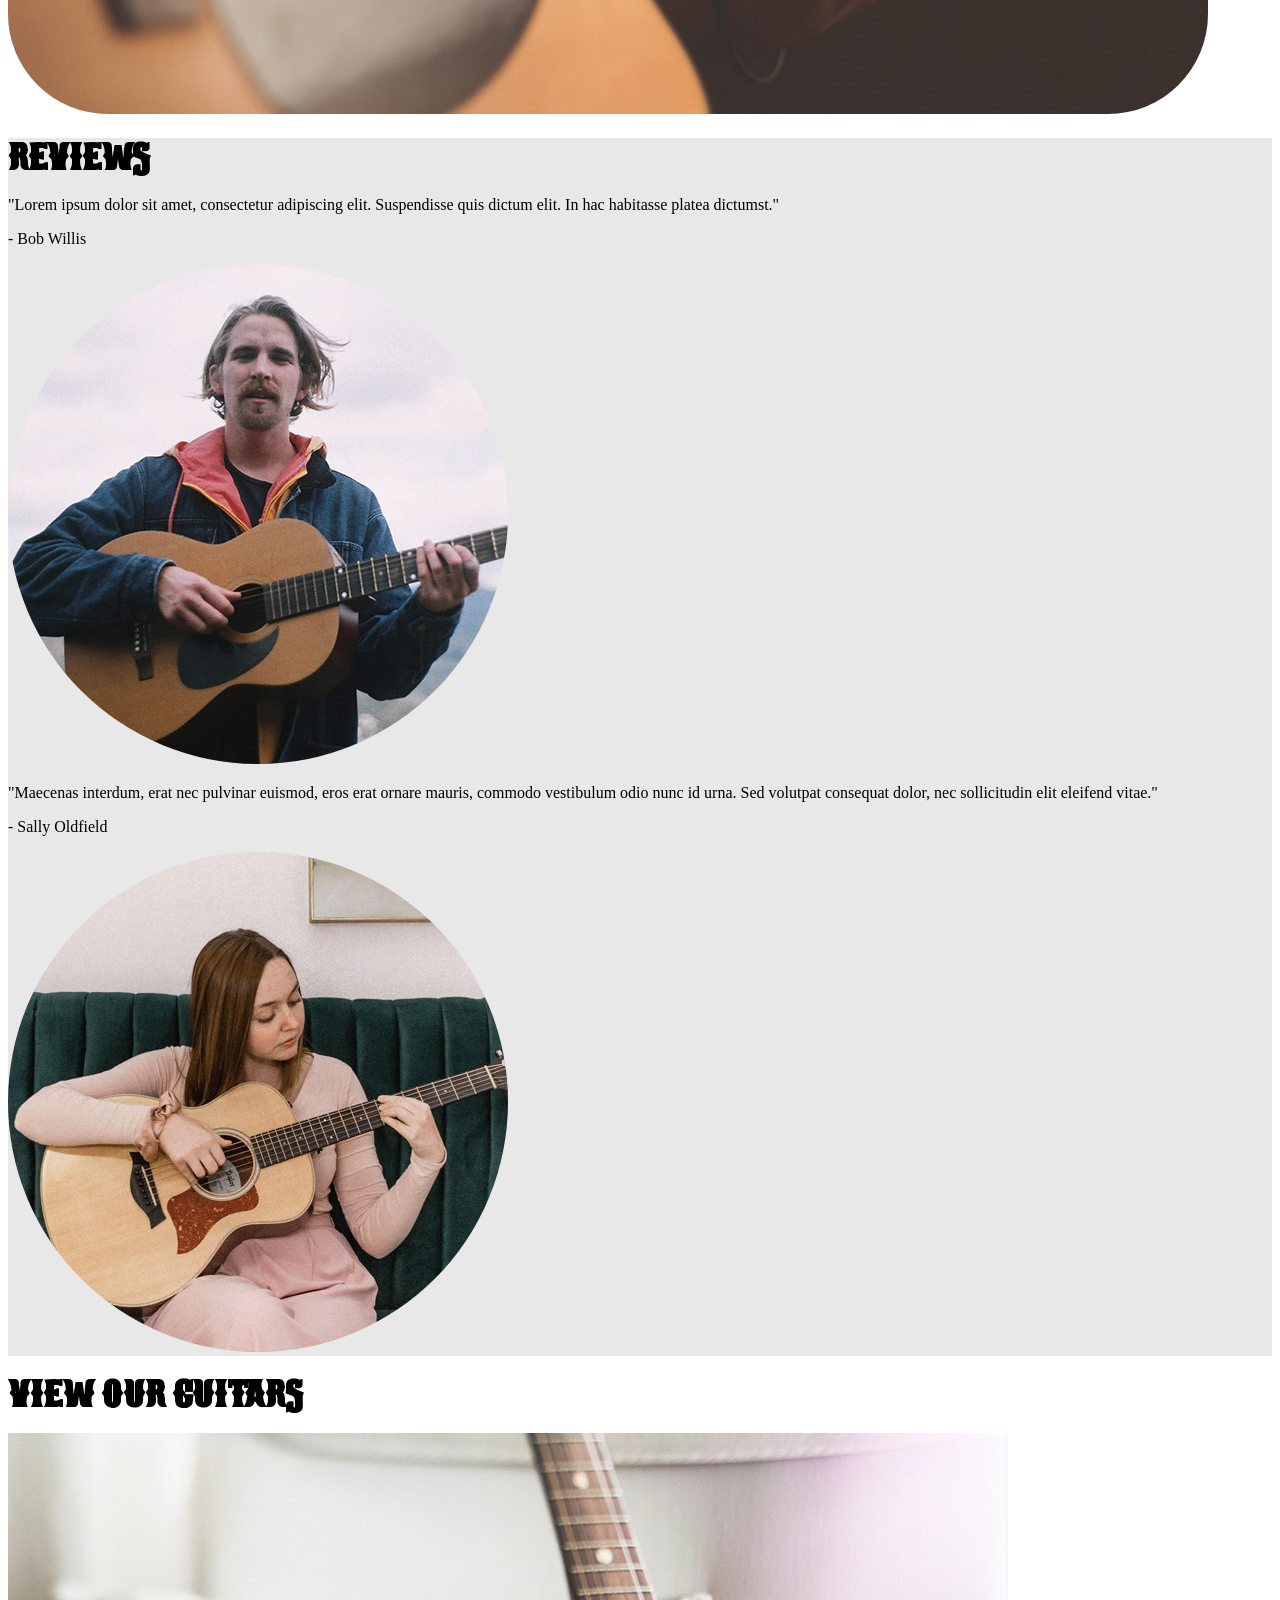
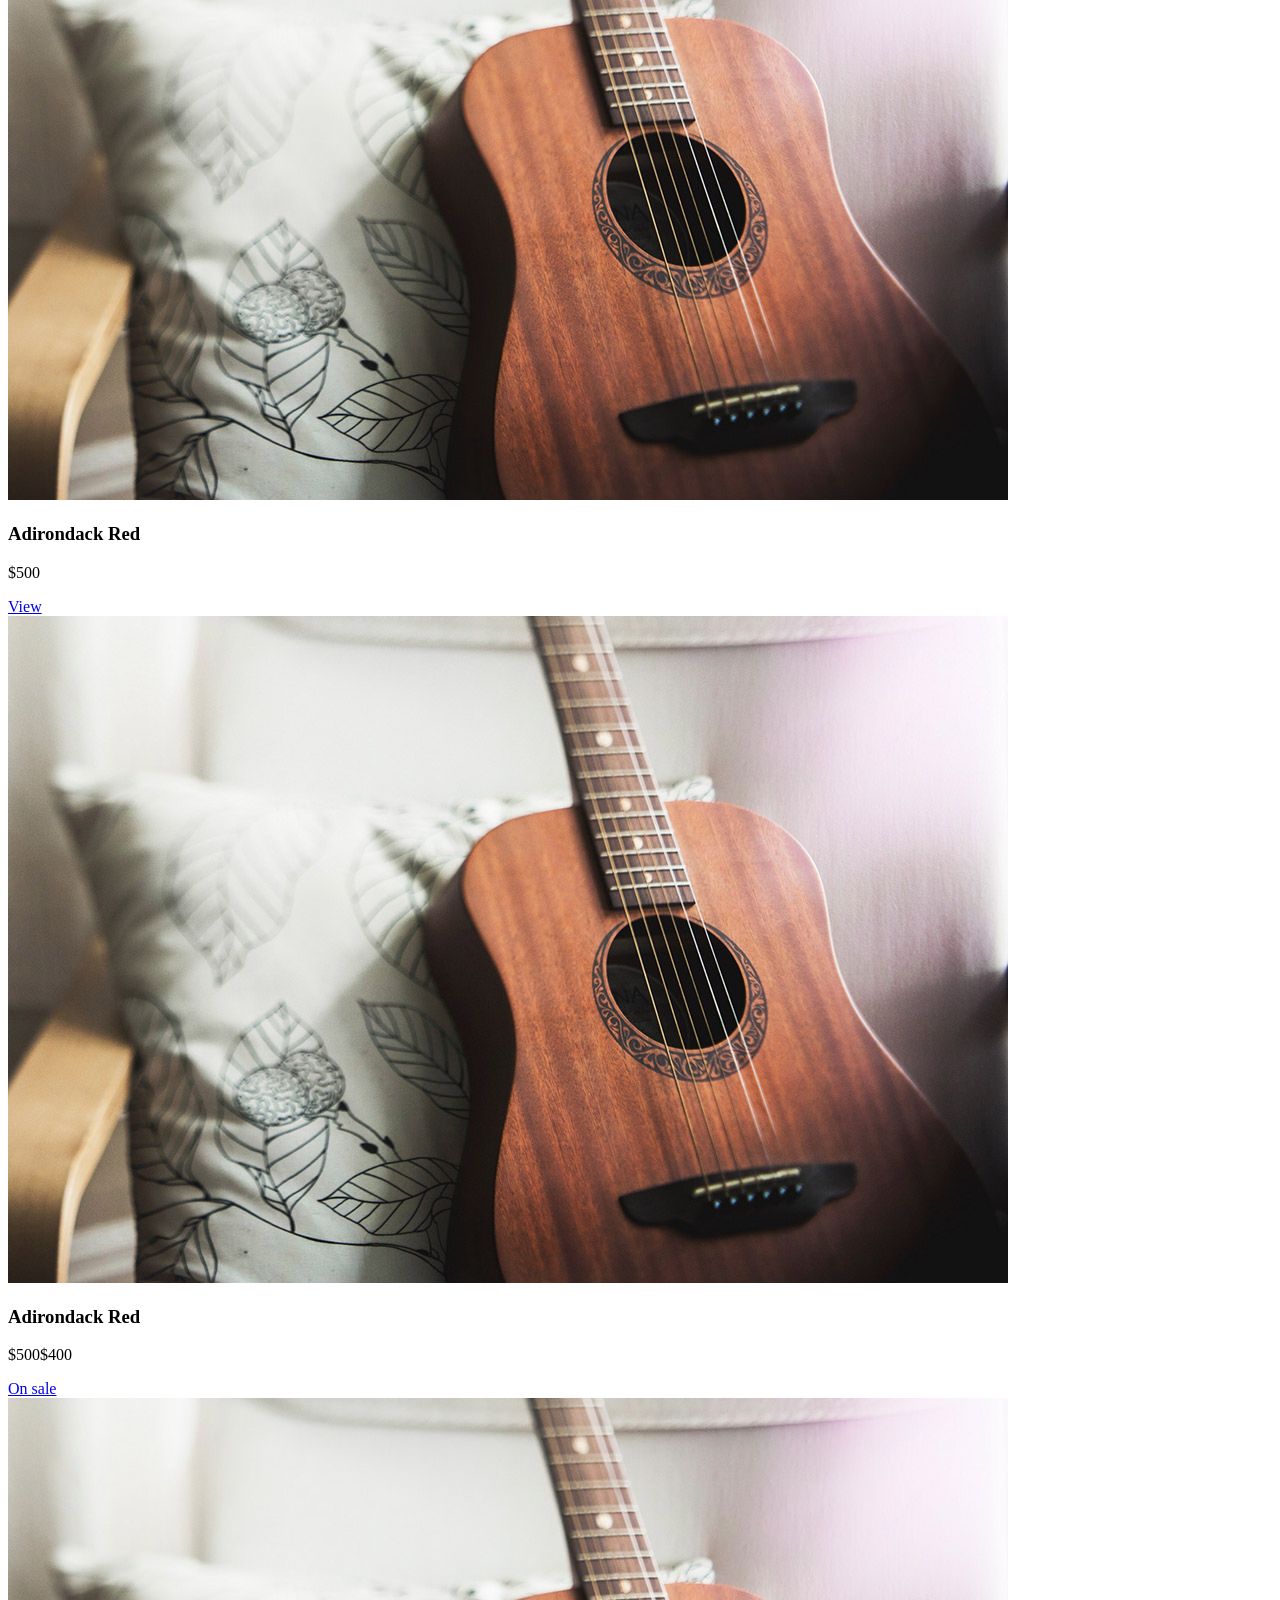
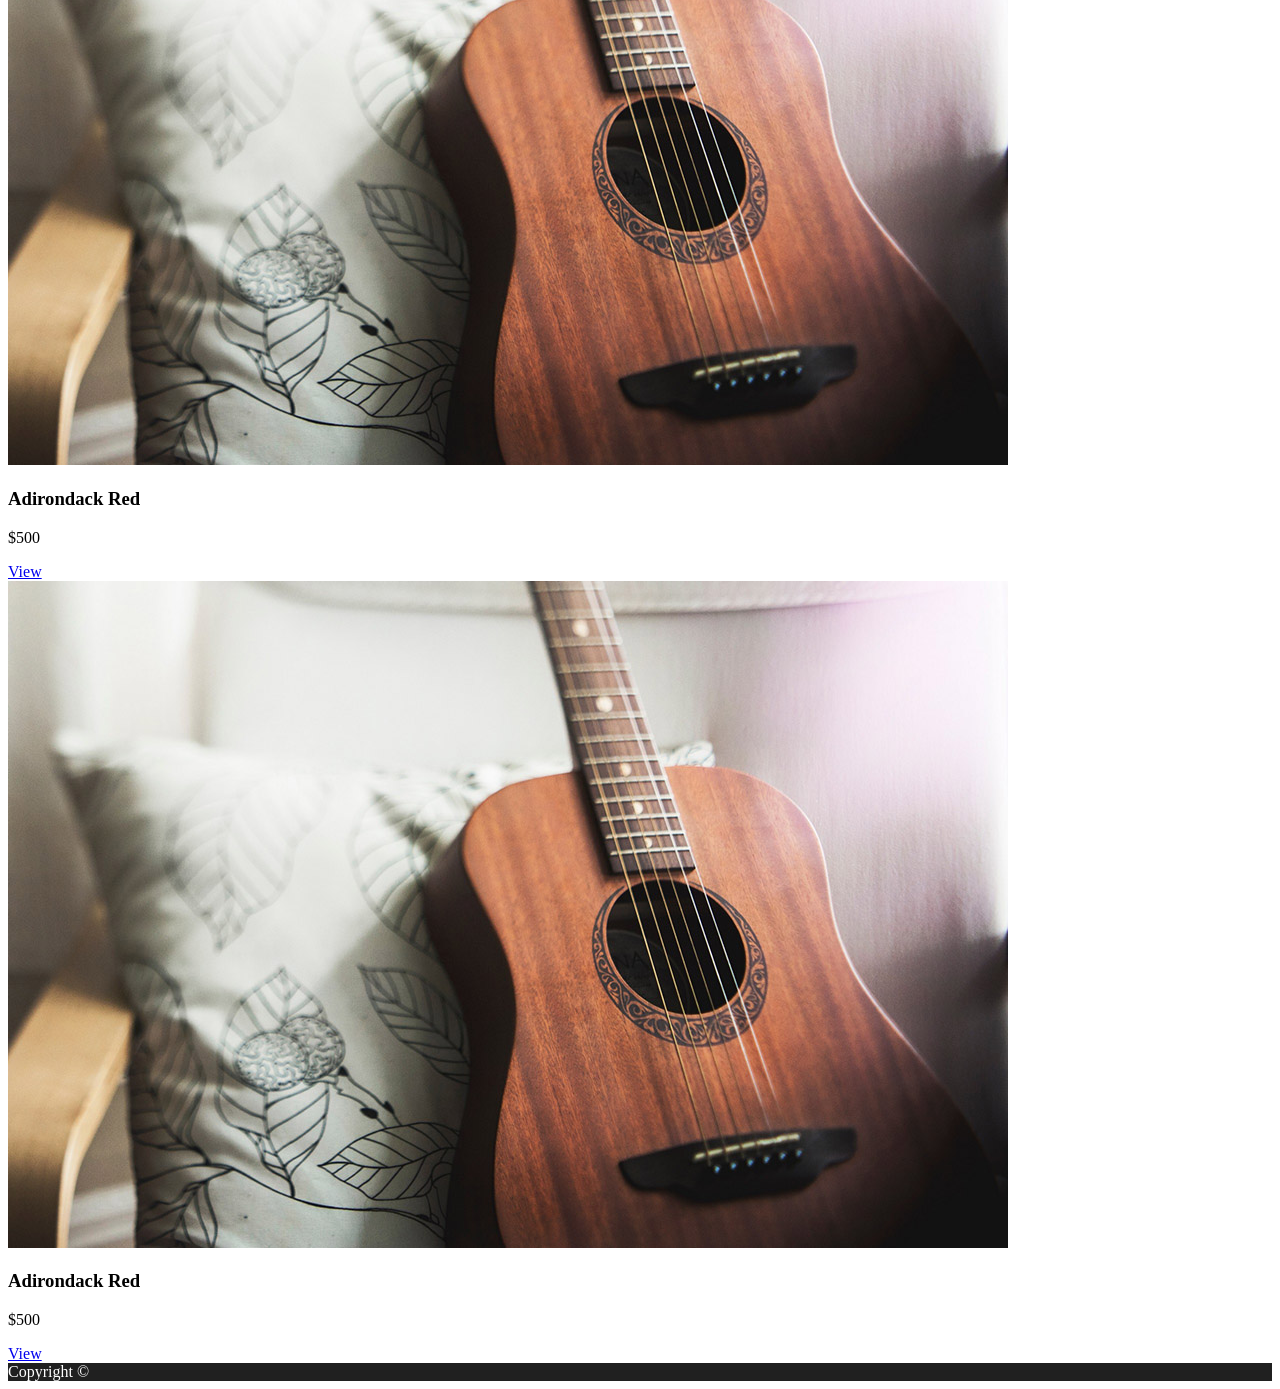
==== commit 569532b0: "corrections" ====
--- a/index.html
+++ b/index.html
@@ -15,7 +15,9 @@
       <a class="logo" href="index.html">Guitar Kings</a>
       <nav>
         <ul>
-          <li><a href="index.html">Home</a></li>
+          <li>
+            <a href="index.html"><span class="underline">Home</span></a>
+          </li>
           <li><a href="guitars.html">Guitars</a></li>
           <li><a href="contact.html">Contact</a></li>
         </ul>
@@ -26,7 +28,7 @@
       <a href="guitars.html">View Guitars</a>
     </section>
     <main>
-      <section>
+      <section class="selling-points">
         <div>
           <h2>Our Guitars Are:</h2>
           <ul>
@@ -37,7 +39,11 @@
             <li>Options for all music lovers</li>
           </ul>
         </div>
-        <img src="images/home-info.jpg" alt="Hand strumming guitar" />
+        <img
+          src="images/home-info.jpg"
+          alt="Hand strumming guitar"
+          class="selling-points_image"
+        />
       </section>
       <section class="reviews">
         <h2>Reviews</h2>
@@ -50,6 +56,7 @@
           <img
             src="images/review-bio.jpg"
             alt="Profile picture of Bob Willis"
+            class="review_portrait"
           />
         </div>
         <div>
@@ -62,6 +69,7 @@
           <img
             src="images/review-bio2.jpg"
             alt="Profile picture of Bob Willis"
+            class="review_portrait"
           />
         </div>
       </section>
--- a/css/style.css
+++ b/css/style.css
@@ -11,16 +11,19 @@
 header {
   background-color: #202020;
   color: #fff;
+  display: flex;
 }
 
 header a {
   color: #fff;
   text-decoration: none;
+  font-size: 30px;
 }
 nav ul {
   list-style: none;
   display: flex;
-  flex-direction: row;
+  justify-content: space-between;
+  width: 450px;
 }
 
 footer {
@@ -32,8 +35,23 @@
 }
 .autenticIMG {
   background-image: url("/images/home-header.jpg");
+  min-height: 70vh;
+  background-size: cover;
+  background-position-x: right;
+  background-position-y: bottom;
+  background-repeat: no-repeat;
 }
 
 .reviews {
   background-color: #e8e8e8;
 }
+.review_portrait {
+  border-radius: 50%;
+}
+.selling-points_image {
+  border-radius: 100px;
+}
+
+.underline {
+  text-decoration: underline;
+}
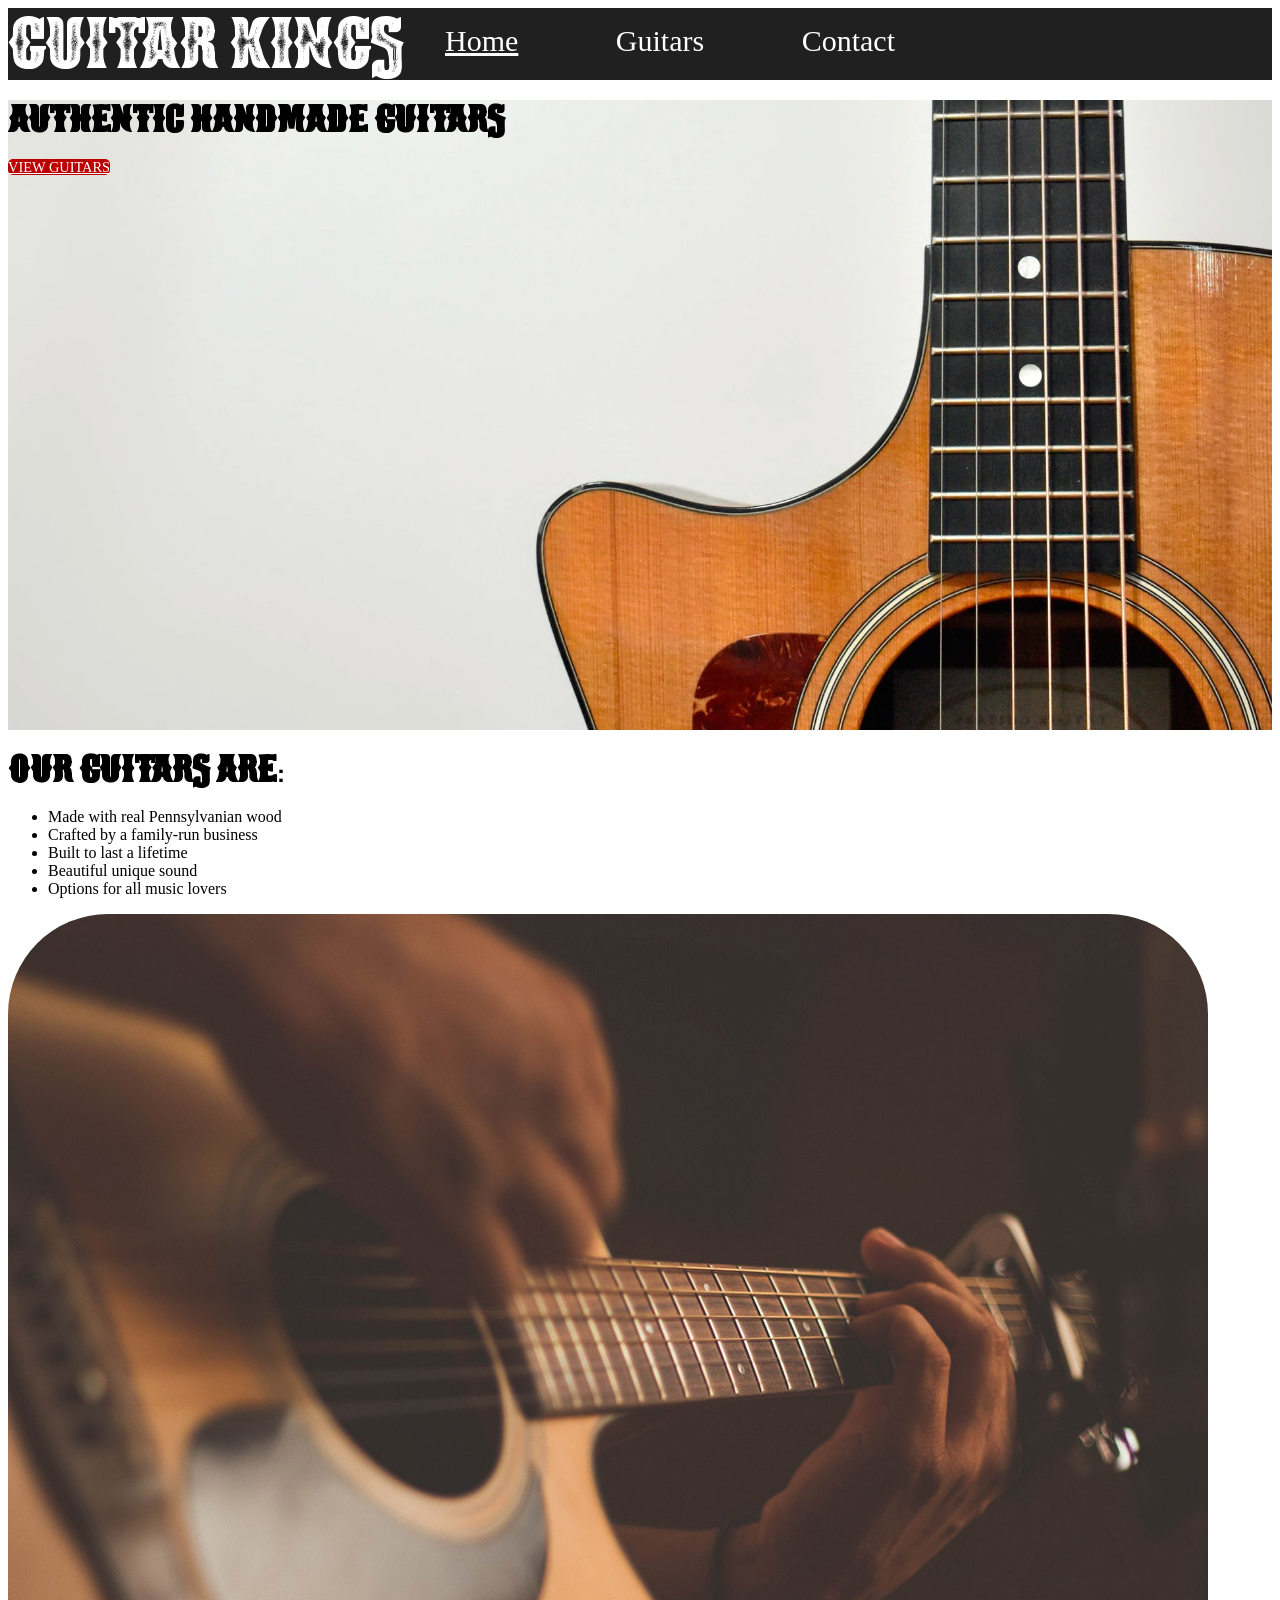
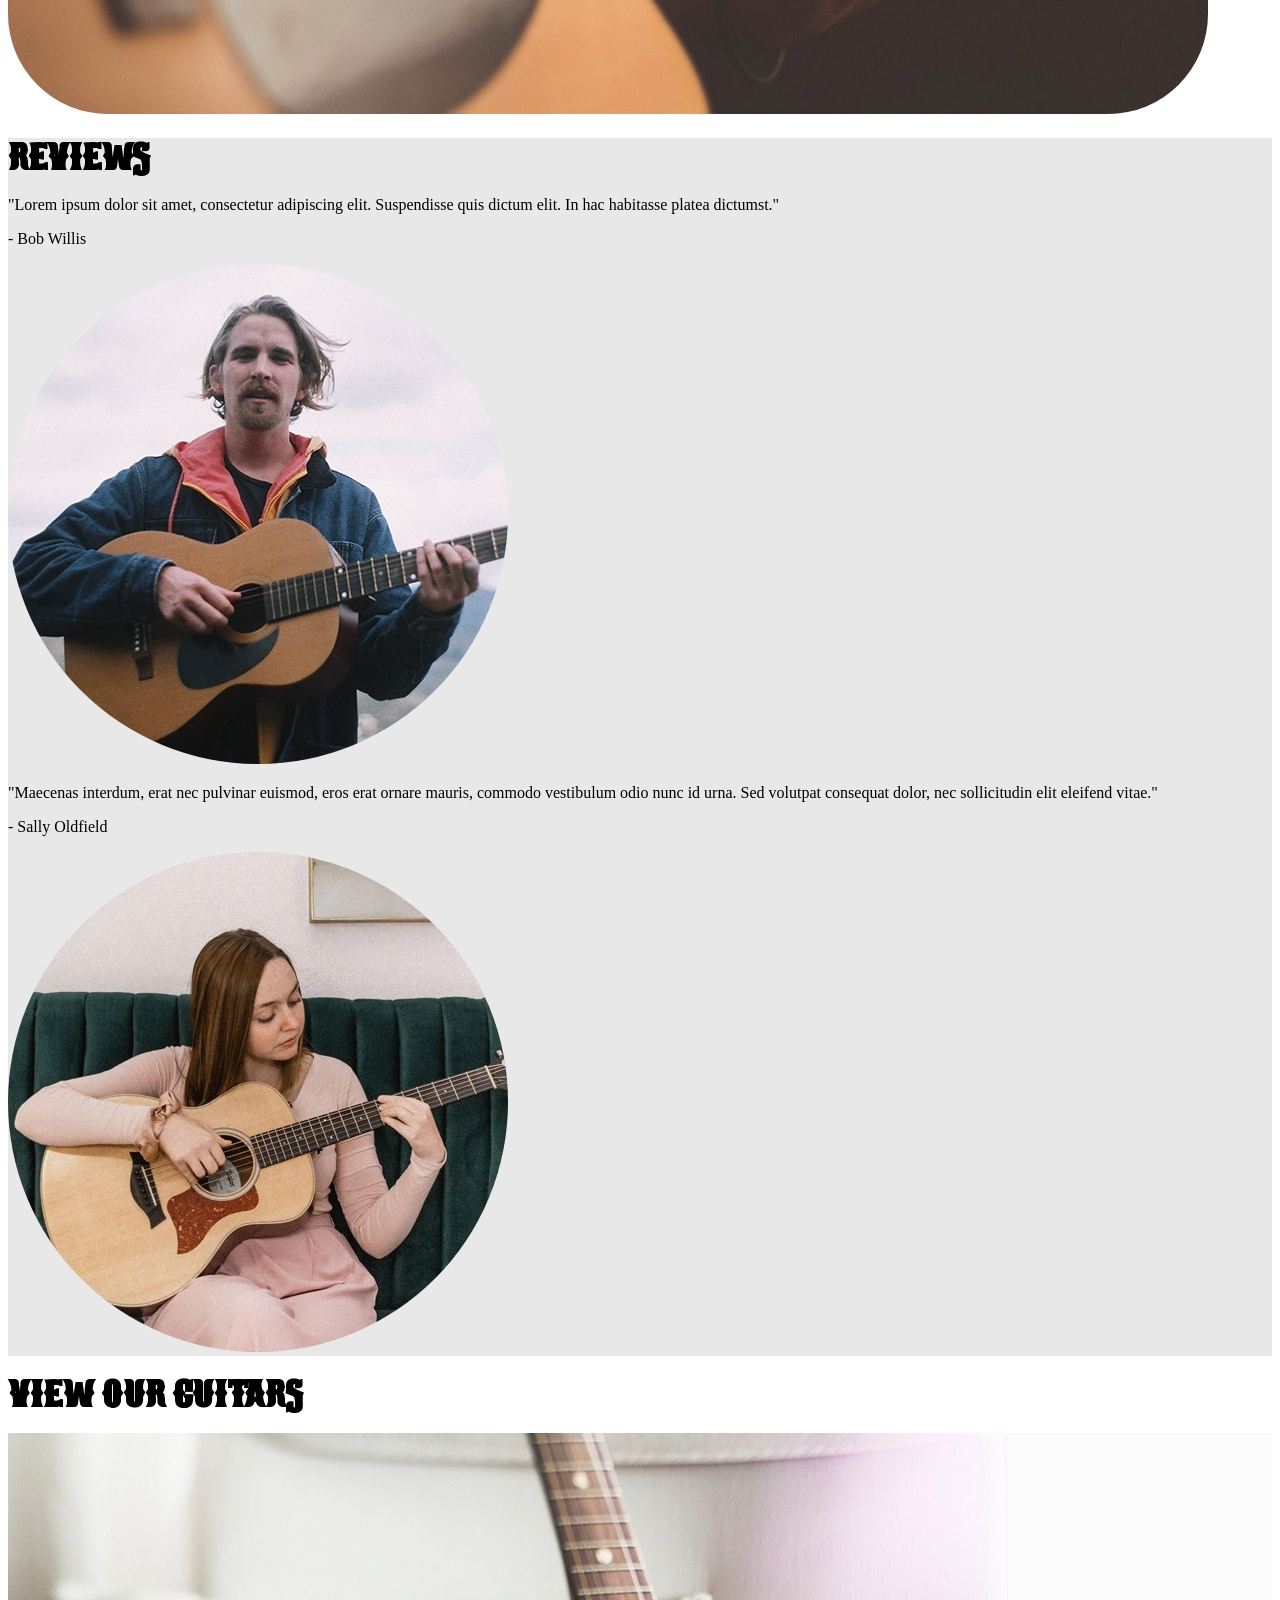
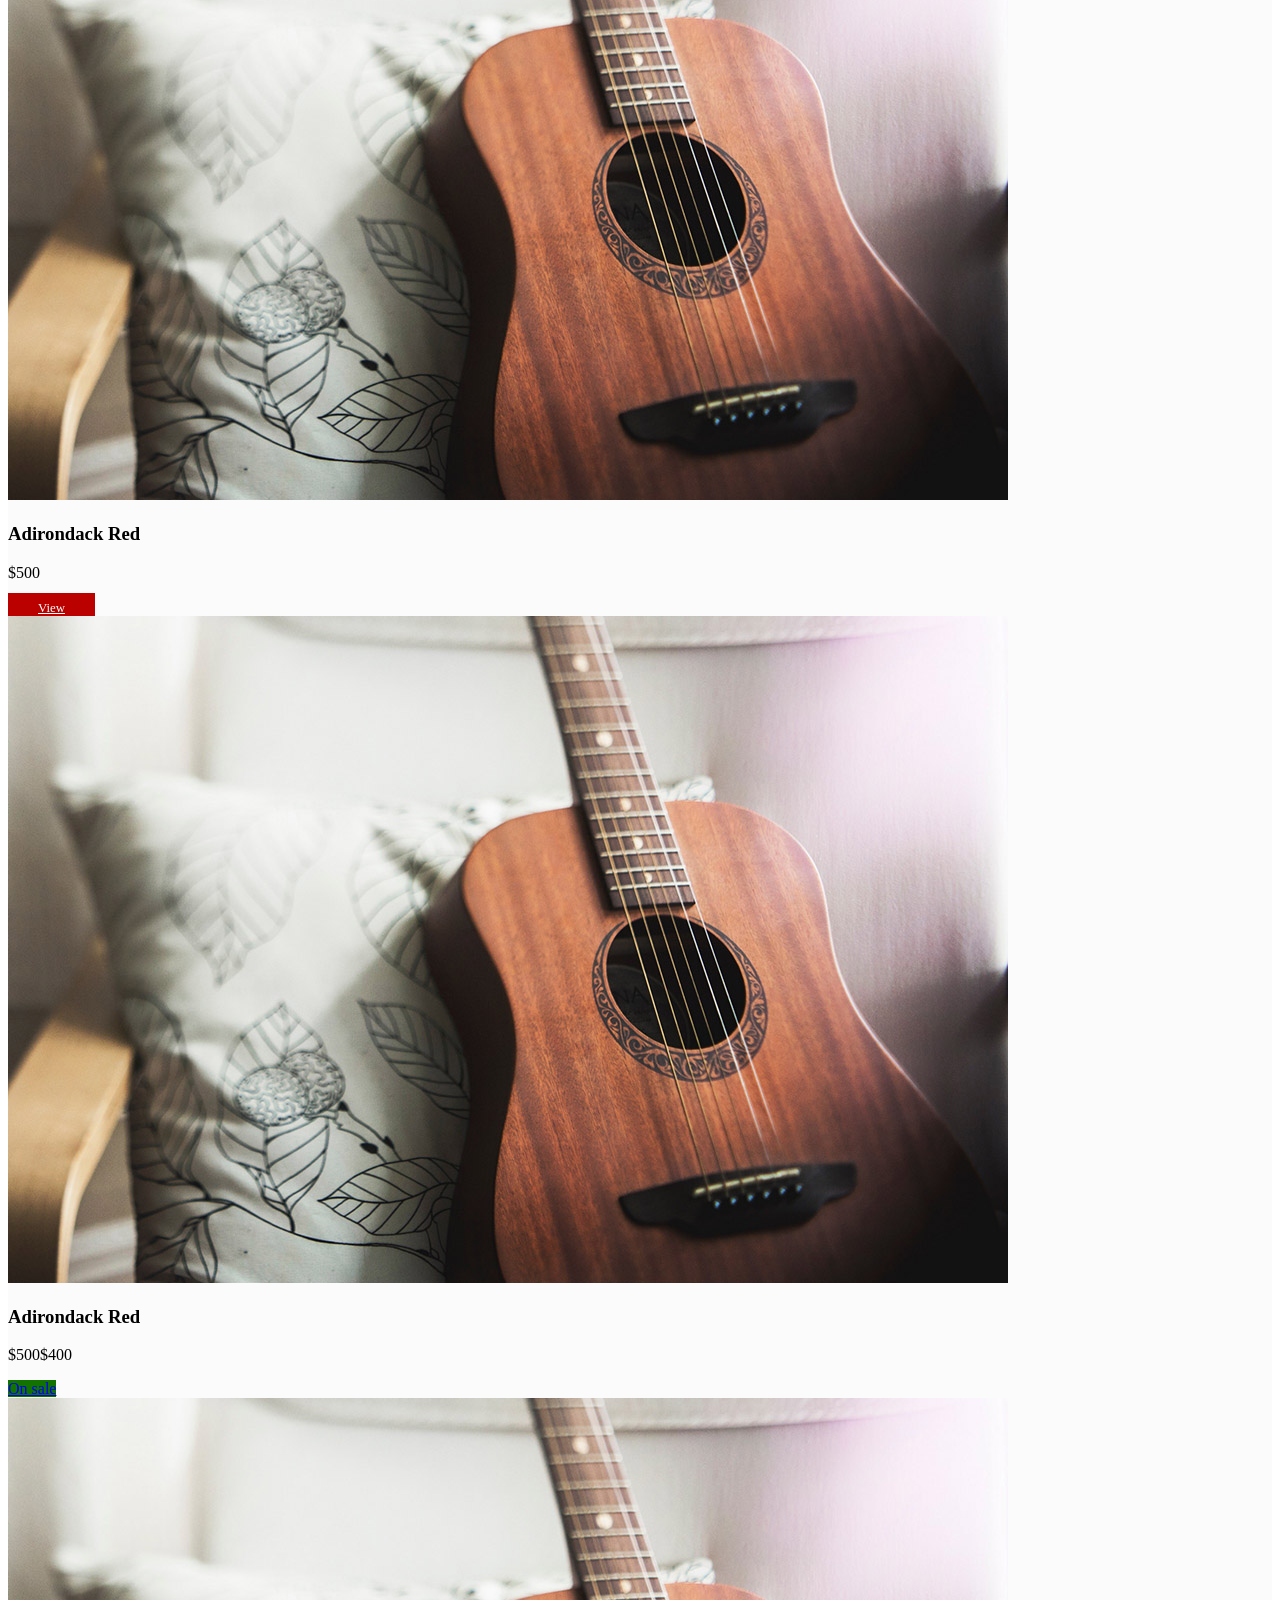
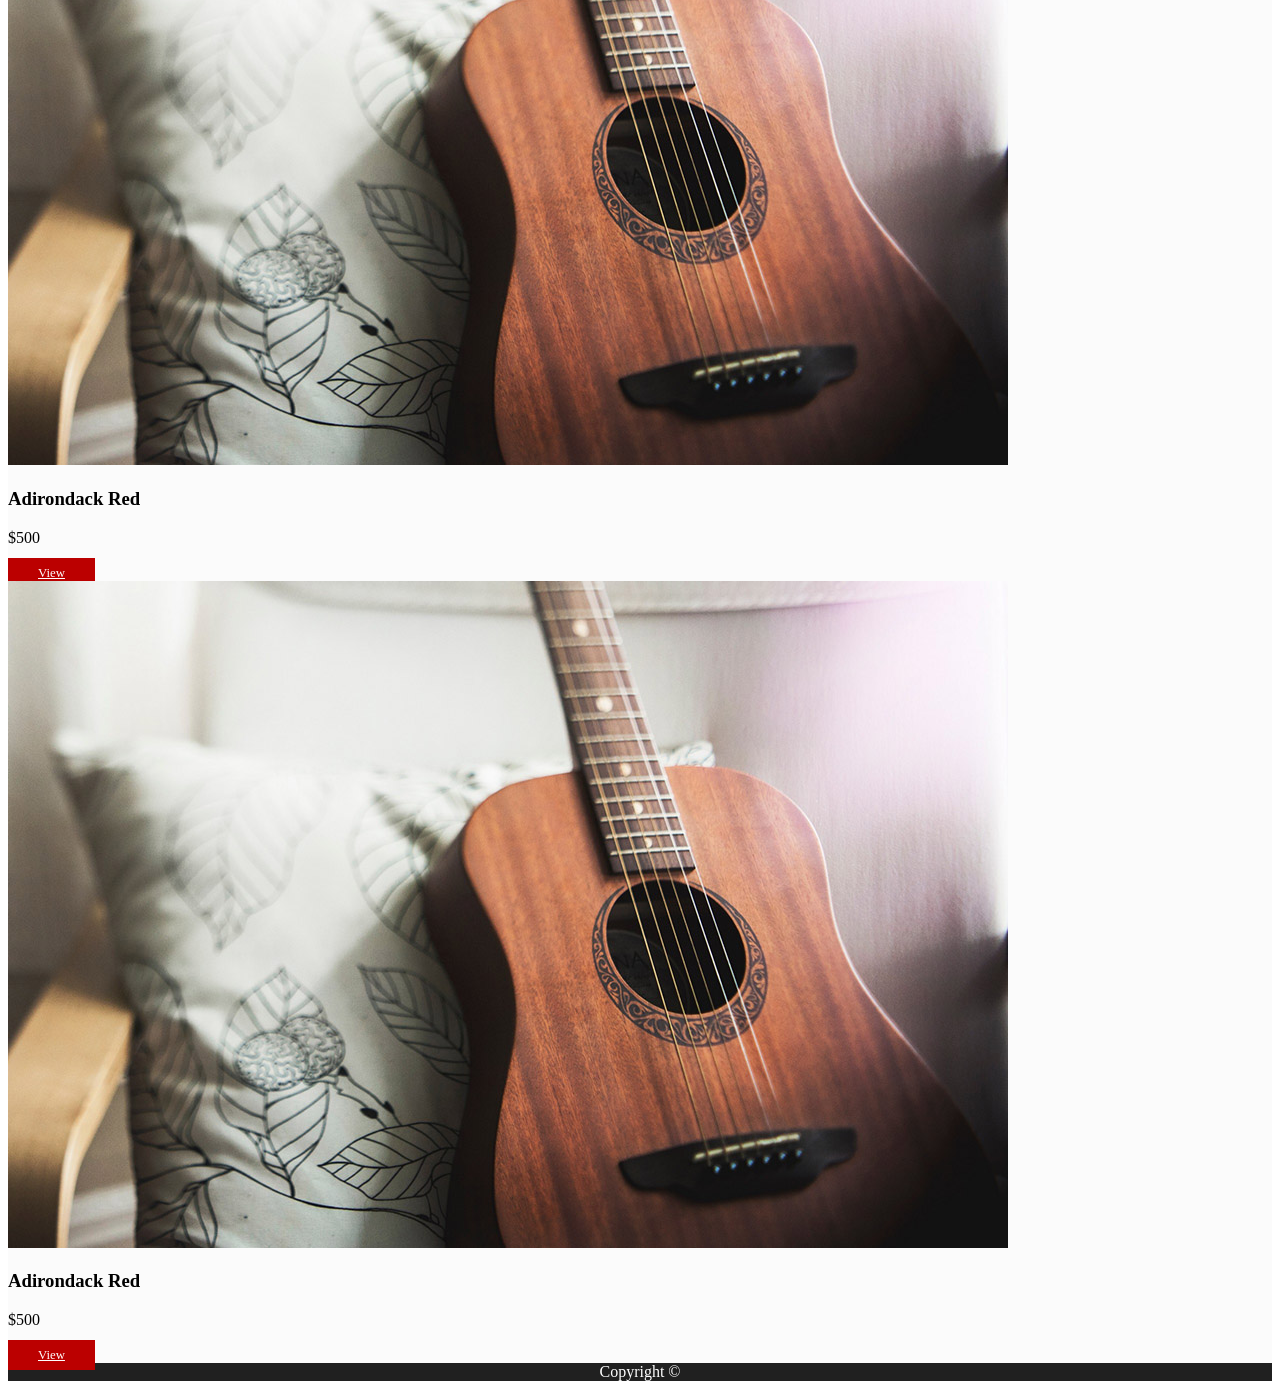
==== commit 2b483d8a: "Buttons not working" ====
--- a/index.html
+++ b/index.html
@@ -25,7 +25,7 @@
     </header>
     <section class="autenticIMG">
       <h1>Authentic Handmade Guitars</h1>
-      <a href="guitars.html">View Guitars</a>
+      <a href="guitars.html" class="cta">View Guitars</a>
     </section>
     <main>
       <section class="selling-points">
@@ -73,31 +73,37 @@
           />
         </div>
       </section>
-      <section>
+      <section class="featured">
         <h2>View Our Guitars</h2>
-        <div>
+        <div class="featured_products">
           <img src="images/product.jpg" alt="Adirondack Red" />
           <h3>Adirondack Red</h3>
           <p>$500</p>
-          <a href="/products/adirondack-red.html">View</a>
+          <a href="/products/adirondack-red.html" class="cta-button-red"
+            >View</a
+          >
         </div>
-        <div>
+        <div class="featured_products">
           <img src="images/product.jpg" alt="Adirondack Red" />
           <h3>Adirondack Red</h3>
           <p><span>$500</span>$400</p>
-          <a href="/products/adirondack-red.html">On sale</a>
+          <a href="/products/adirondack-red.html" class="cta-sale">On sale</a>
         </div>
-        <div>
+        <div class="featured_products">
           <img src="images/product.jpg" alt="Adirondack Red" />
           <h3>Adirondack Red</h3>
           <p>$500</p>
-          <a href="/products/adirondack-red.html">View</a>
+          <a href="/products/adirondack-red.html" class="cta-button-red"
+            >View</a
+          >
         </div>
-        <div>
+        <div class="featured_products">
           <img src="images/product.jpg" alt="Adirondack Red" />
           <h3>Adirondack Red</h3>
           <p>$500</p>
-          <a href="/products/adirondack-red.html">View</a>
+          <a href="/products/adirondack-red.html" class="cta-button-red"
+            >View</a
+          >
         </div>
       </section>
     </main>
--- a/css/style.css
+++ b/css/style.css
@@ -5,7 +5,11 @@
 h1,
 h2,
 .logo {
-  font-family: "Boots And Spurs";
+  font-family: "Boots And Spurs", "Segoe UI", Tahoma, Geneva, Verdana,
+    sans-serif;
+}
+.product-list h2 {
+  font-family: "roboto", Verdana, Geneva, Tahoma, sans-serif;
 }
 
 header {
@@ -17,8 +21,10 @@
 header a {
   color: #fff;
   text-decoration: none;
+  padding: none;
   font-size: 30px;
 }
+
 nav ul {
   list-style: none;
   display: flex;
@@ -26,13 +32,43 @@
   width: 450px;
 }
 
+nav li {
+  inline-block;
+}
+
+.cta {
+  background-color: #bb0000;
+  color: #fff;
+  font-size: 0.9em;
+  text-transform: uppercase;
+  padding: 10px, 80px;
+  border-radius: 5px;
+}
+
+.cta-button-red {
+   background-color: #bb0000;
+  color: #fff;
+  font-size: 0.8em;
+  padding: 8px 30px;
+}
+
+.cta-sale {
+  background-color: #127300;
+  color: #fff
+  font-size: 0.8em
+  padding: 8px 30px;
+}
+
 footer {
   background-color: #202020;
   color: #fff;
+  text-align: center;
 }
+
 .logo {
   font-size: 45px;
 }
+
 .autenticIMG {
   background-image: url("/images/home-header.jpg");
   min-height: 70vh;
@@ -45,13 +81,27 @@
 .reviews {
   background-color: #e8e8e8;
 }
+
 .review_portrait {
   border-radius: 50%;
 }
+
 .selling-points_image {
   border-radius: 100px;
+}
+
+.featured_products {
+  background-color: #fbfbfb;
 }
 
 .underline {
   text-decoration: underline;
 }
+
+/* Contact page */
+input,
+select,
+textarea {
+  border: 1px solid #c4c4c4;
+  border-radius: 5px;
+}
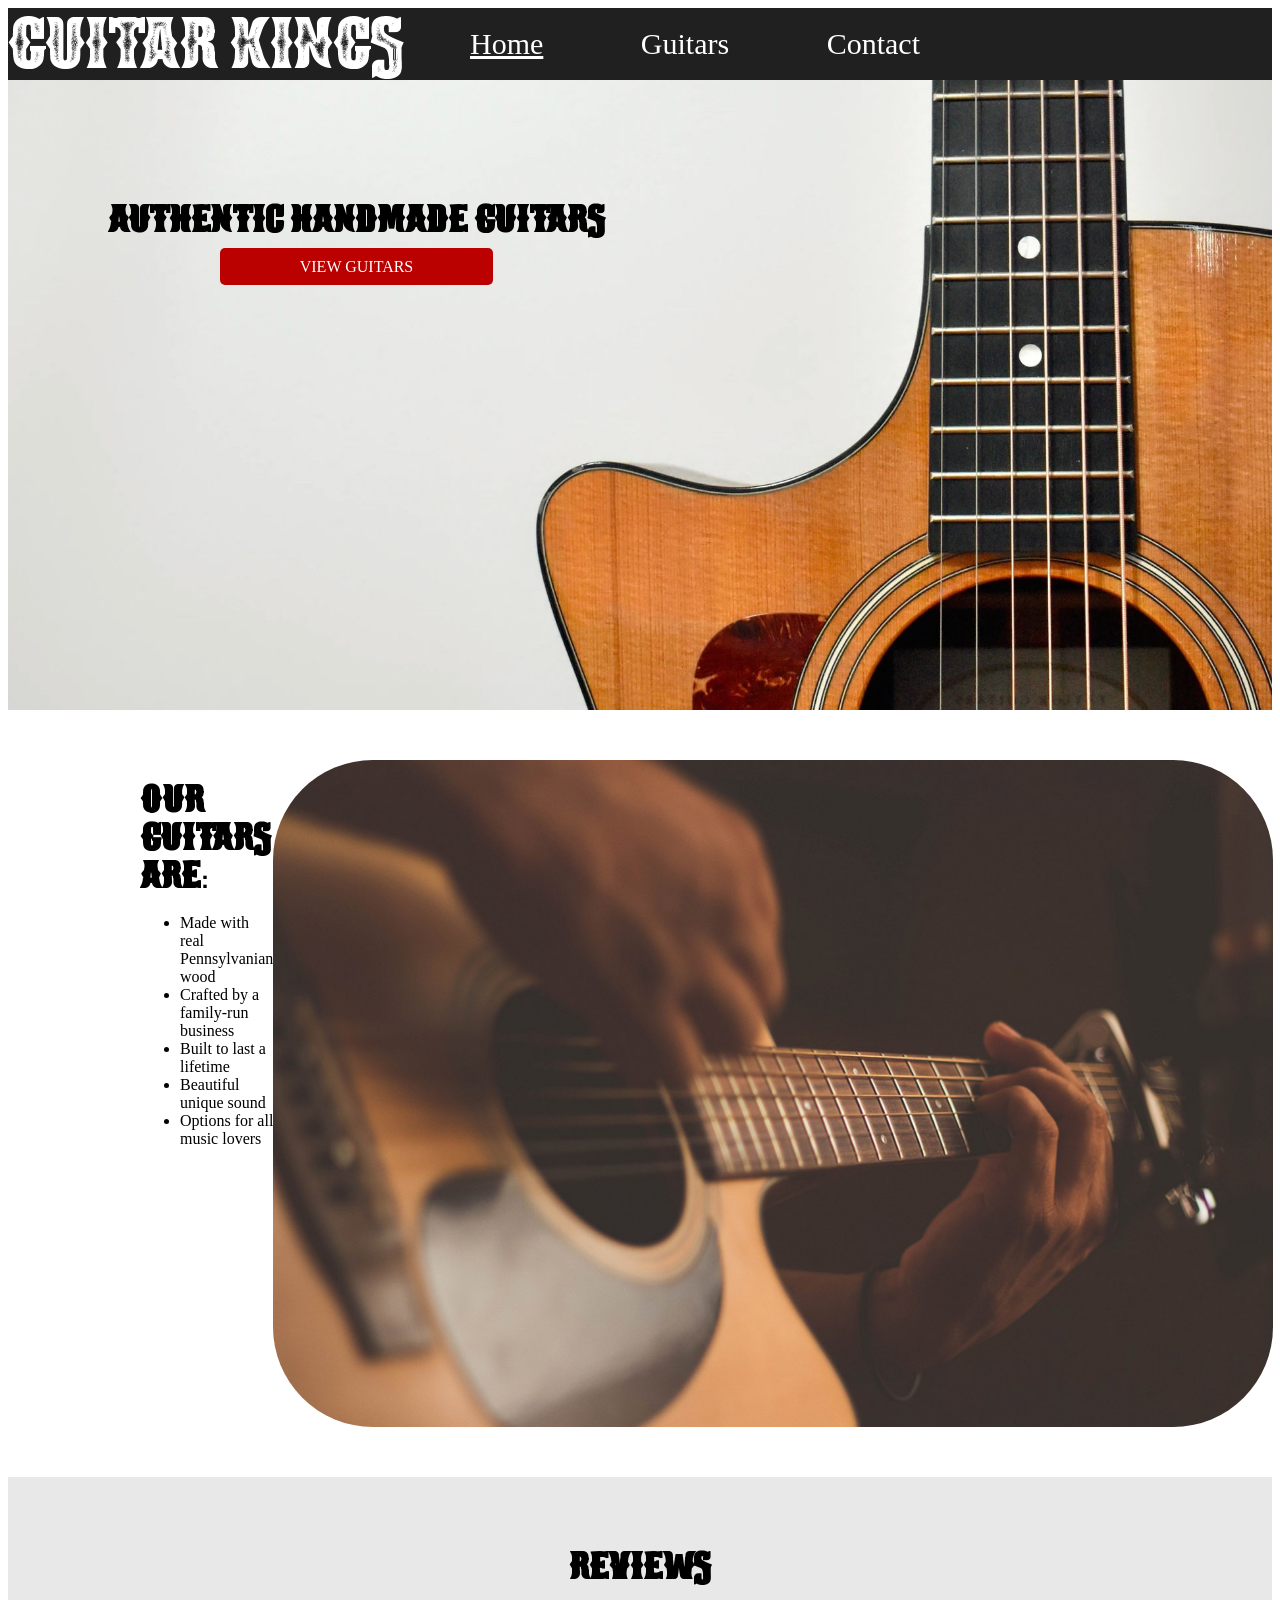
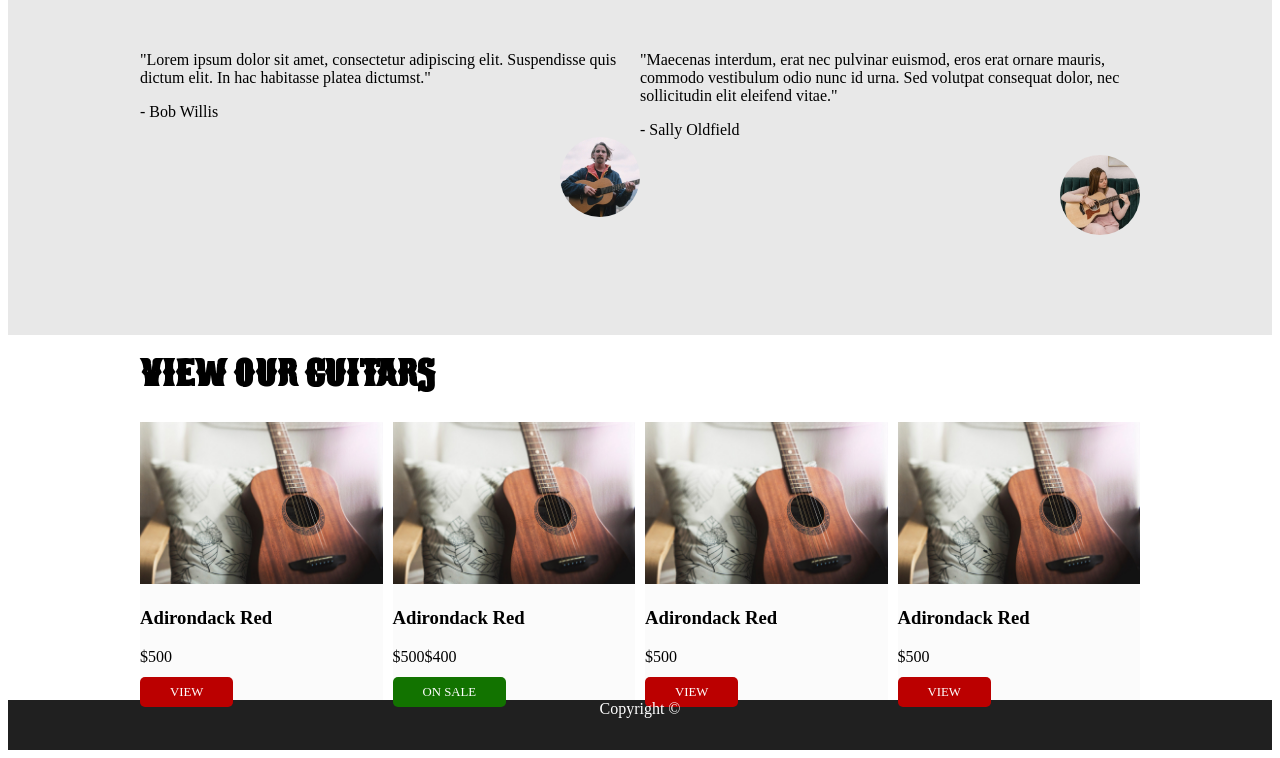
==== commit 226d5ef5: "started on grid" ====
--- a/index.html
+++ b/index.html
@@ -8,7 +8,7 @@
       content="Get real authentic, hand-crafted guitars from Guitar Kings"
     />
     <title>Guitar Kings | Home</title>
-    <link href="css/style.css" rel="stylesheet" />
+    <link href="../css/style.css" rel="stylesheet" />
   </head>
   <body>
     <header>
@@ -24,8 +24,10 @@
       </nav>
     </header>
     <section class="autenticIMG">
-      <h1>Authentic Handmade Guitars</h1>
-      <a href="guitars.html" class="cta">View Guitars</a>
+      <div class="welcome_content">
+        <h1>Authentic Handmade Guitars</h1>
+        <a href="guitars.html" class="cta">View Guitars</a>
+      </div>
     </section>
     <main>
       <section class="selling-points">
@@ -47,35 +49,37 @@
       </section>
       <section class="reviews">
         <h2>Reviews</h2>
-        <div>
-          <p>
-            "Lorem ipsum dolor sit amet, consectetur adipiscing elit.
-            Suspendisse quis dictum elit. In hac habitasse platea dictumst."
-          </p>
-          <p>- Bob Willis</p>
-          <img
-            src="images/review-bio.jpg"
-            alt="Profile picture of Bob Willis"
-            class="review_portrait"
-          />
-        </div>
-        <div>
-          <p>
-            "Maecenas interdum, erat nec pulvinar euismod, eros erat ornare
-            mauris, commodo vestibulum odio nunc id urna. Sed volutpat consequat
-            dolor, nec sollicitudin elit eleifend vitae."
-          </p>
-          <p>- Sally Oldfield</p>
-          <img
-            src="images/review-bio2.jpg"
-            alt="Profile picture of Bob Willis"
-            class="review_portrait"
-          />
+        <div class="review_section">
+          <div>
+            <p>
+              "Lorem ipsum dolor sit amet, consectetur adipiscing elit.
+              Suspendisse quis dictum elit. In hac habitasse platea dictumst."
+            </p>
+            <span class="reviews_name"><p>- Bob Willis</p></span>
+            <img
+              src="images/review-bio.jpg"
+              alt="Profile picture of Bob Willis"
+              class="review_portrait"
+            />
+          </div>
+          <div>
+            <p>
+              "Maecenas interdum, erat nec pulvinar euismod, eros erat ornare
+              mauris, commodo vestibulum odio nunc id urna. Sed volutpat
+              consequat dolor, nec sollicitudin elit eleifend vitae."
+            </p>
+            <span class="reviews_name"><p>- Sally Oldfield</p></span>
+            <img
+              src="images/review-bio2.jpg"
+              alt="Profile picture of Bob Willis"
+              class="review_portrait"
+            />
+          </div>
         </div>
       </section>
       <section class="featured">
         <h2>View Our Guitars</h2>
-        <div class="featured_products">
+        <div class="products">
           <img src="images/product.jpg" alt="Adirondack Red" />
           <h3>Adirondack Red</h3>
           <p>$500</p>
@@ -83,13 +87,13 @@
             >View</a
           >
         </div>
-        <div class="featured_products">
+        <div class="products">
           <img src="images/product.jpg" alt="Adirondack Red" />
           <h3>Adirondack Red</h3>
           <p><span>$500</span>$400</p>
           <a href="/products/adirondack-red.html" class="cta-sale">On sale</a>
         </div>
-        <div class="featured_products">
+        <div class="products">
           <img src="images/product.jpg" alt="Adirondack Red" />
           <h3>Adirondack Red</h3>
           <p>$500</p>
@@ -97,7 +101,7 @@
             >View</a
           >
         </div>
-        <div class="featured_products">
+        <div class="products">
           <img src="images/product.jpg" alt="Adirondack Red" />
           <h3>Adirondack Red</h3>
           <p>$500</p>
--- a/css/style.css
+++ b/css/style.css
@@ -16,6 +16,7 @@
   background-color: #202020;
   color: #fff;
   display: flex;
+  align-items: center;
 }
 
 header a {
@@ -25,6 +26,9 @@
   font-size: 30px;
 }
 
+nav {
+  margin-left: 25px;
+}
 nav ul {
   list-style: none;
   display: flex;
@@ -32,43 +36,49 @@
   width: 450px;
 }
 
-nav li {
+/* nav li { 
   inline-block;
-}
+/* } */
 
 .cta {
   background-color: #bb0000;
   color: #fff;
-  font-size: 0.9em;
+  font-size: 1em;
   text-transform: uppercase;
-  padding: 10px, 80px;
-  border-radius: 5px;
+  padding: 10px 80px;
+  border-radius: 5px;
+  text-decoration: none;
+  margin: auto;
 }
 
 .cta-button-red {
-   background-color: #bb0000;
+  background-color: #bb0000;
   color: #fff;
   font-size: 0.8em;
+  text-transform: uppercase;
   padding: 8px 30px;
+  text-decoration: none;
+  border-radius: 5px;
 }
 
 .cta-sale {
   background-color: #127300;
-  color: #fff
-  font-size: 0.8em
+  text-decoration: none;
+  color: #fff;
+  text-transform: uppercase;
   padding: 8px 30px;
+  font-size: 0.8em;
+  border-radius: 5px;
 }
 
 footer {
   background-color: #202020;
   color: #fff;
   text-align: center;
-}
-
-.logo {
-  font-size: 45px;
-}
-
+  height: 50px;
+}
+
+/* Home Page */
 .autenticIMG {
   background-image: url("/images/home-header.jpg");
   min-height: 70vh;
@@ -76,26 +86,120 @@
   background-position-x: right;
   background-position-y: bottom;
   background-repeat: no-repeat;
+  position: relative;
+}
+.welcome_content {
+  position: absolute;
+  top: 100px;
+  left: 100px;
+  text-align: center;
+}
+
+.logo {
+  font-size: 45px;
+}
+
+.selling-points_image {
+  border-radius: 100px;
+  display: flex;
+  position: relative;
+  width: 100%;
+  height: 100%;
+  /* Bilde forårsaket Overflow så måtte sette scaleable limits på bilde*/
+}
+
+.selling-points {
+  max-width: 1000px;
+  margin: 50px auto;
+  display: flex;
+}
+
+.selling-points > *,
+.review_section > * {
+  flex: 1;
 }
 
 .reviews {
   background-color: #e8e8e8;
+  text-align: center;
+  padding: 50px;
 }
 
 .review_portrait {
+  width: 80px;
   border-radius: 50%;
-}
-
-.selling-points_image {
-  border-radius: 100px;
-}
-
-.featured_products {
+  float: right;
+}
+
+.reviews_name {
+  display: block;
+}
+
+.featured {
+  display: grid;
+  grid-template-columns: repeat(4, 1fr);
+  max-width: 1000px;
+  margin: auto;
+  grid-gap: 10px;
+}
+.featured h2 {
+  grid-column: -1/1;
+}
+
+.featured img {
+  width: 100%;
+}
+
+.review_section {
+  display: flex;
+  max-width: 1000px;
+  margin: 50px auto;
+  text-align: left;
+}
+
+.reviews_section div {
+  margin: 50px;
+}
+
+.products {
   background-color: #fbfbfb;
 }
 
 .underline {
   text-decoration: underline;
+}
+/*Product page*/
+.product_IMG {
+  width: 100%;
+}
+
+.product_thumbnails {
+  display: flex;
+  justify-content: space-between;
+  gap: 10px;
+  margin-top: 5px;
+}
+
+.product-specific {
+  display: flex;
+  max-width: 1000px;
+  margin: 50px auto;
+}
+
+.product-specific a {
+  display: block;
+  width: 95.767px;
+  margin: auto;
+}
+.product-specific > * {
+  flex: 1;
+}
+.product_text {
+  padding: 0px 30px;
+}
+
+.product_price {
+  font-size: 1.5em;
 }
 
 /* Contact page */
@@ -104,4 +208,28 @@
 textarea {
   border: 1px solid #c4c4c4;
   border-radius: 5px;
-}
+  margin: 1px 10px 10px 0px;
+  padding: 10px;
+  height: 65%;
+}
+
+textarea {
+  height: 65%;
+}
+
+.contact {
+  max-width: 1000px;
+  margin: 50px auto;
+  text-align: center;
+}
+
+.form_wrap {
+  display: flex;
+  text-align: left;
+}
+
+.form_wrap > * {
+  flex: 1;
+  display: flex;
+  flex-direction: column;
+}
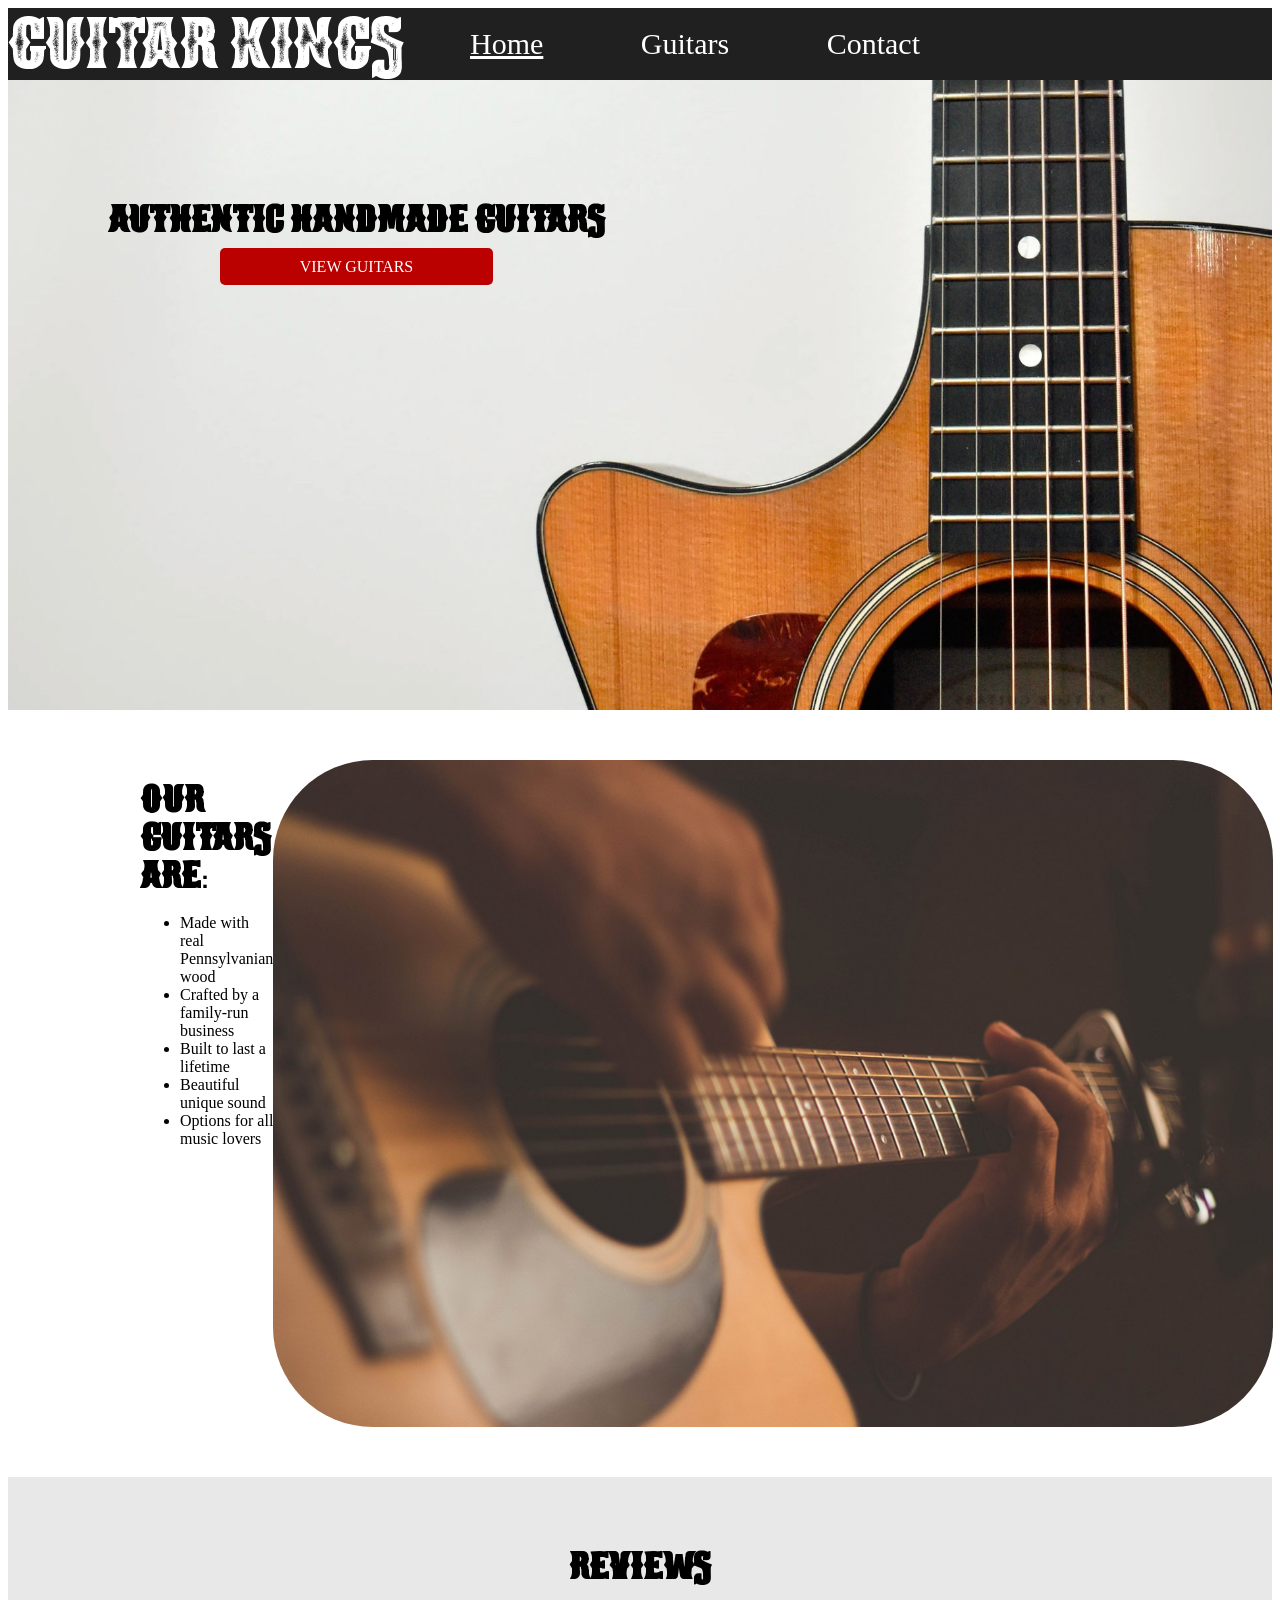
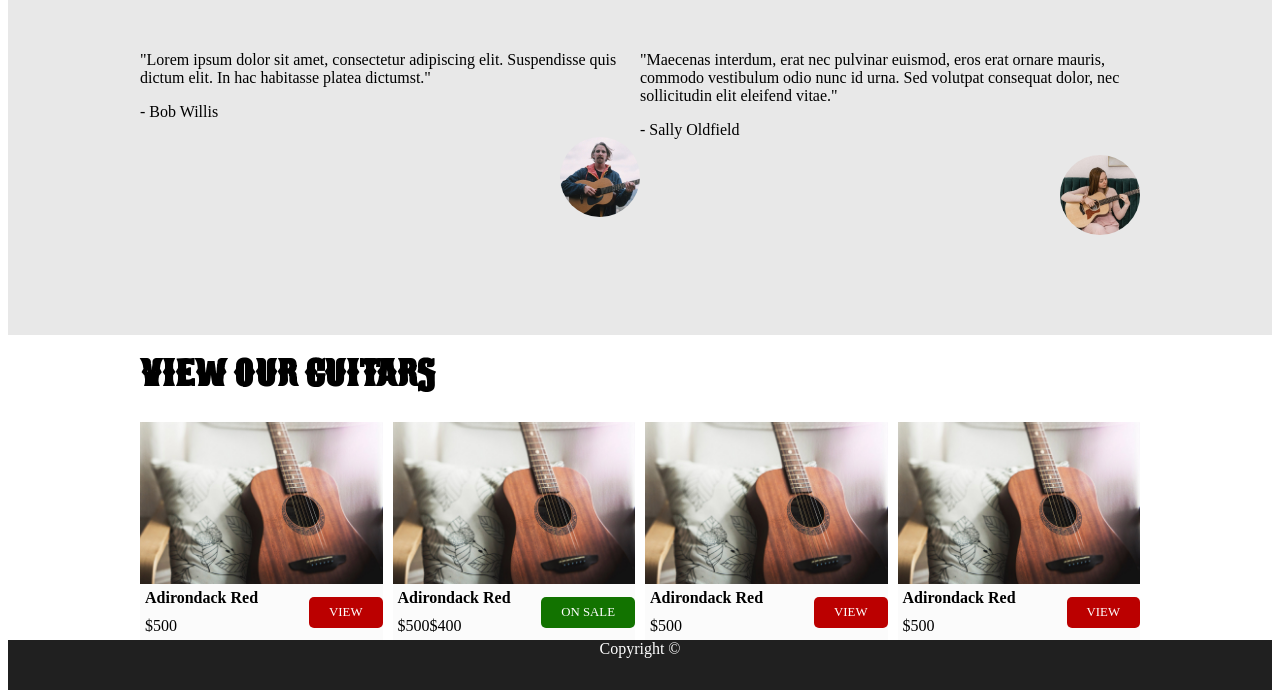
==== commit 54649157: "grid guitars wrong" ====
--- a/index.html
+++ b/index.html
@@ -83,31 +83,27 @@
           <img src="images/product.jpg" alt="Adirondack Red" />
           <h3>Adirondack Red</h3>
           <p>$500</p>
-          <a href="/products/adirondack-red.html" class="cta-button-red"
-            >View</a
-          >
+          <a href="/products/adirondack-red.html" class="cta-home-red">View</a>
         </div>
         <div class="products">
           <img src="images/product.jpg" alt="Adirondack Red" />
           <h3>Adirondack Red</h3>
           <p><span>$500</span>$400</p>
-          <a href="/products/adirondack-red.html" class="cta-sale">On sale</a>
-        </div>
-        <div class="products">
-          <img src="images/product.jpg" alt="Adirondack Red" />
-          <h3>Adirondack Red</h3>
-          <p>$500</p>
-          <a href="/products/adirondack-red.html" class="cta-button-red"
-            >View</a
+          <a href="/products/adirondack-red.html" class="cta-home-sale"
+            >On sale</a
           >
         </div>
         <div class="products">
           <img src="images/product.jpg" alt="Adirondack Red" />
           <h3>Adirondack Red</h3>
           <p>$500</p>
-          <a href="/products/adirondack-red.html" class="cta-button-red"
-            >View</a
-          >
+          <a href="/products/adirondack-red.html" class="cta-home-red">View</a>
+        </div>
+        <div class="products">
+          <img src="images/product.jpg" alt="Adirondack Red" />
+          <h3>Adirondack Red</h3>
+          <p>$500</p>
+          <a href="/products/adirondack-red.html" class="cta-home-red">View</a>
         </div>
       </section>
     </main>
--- a/css/style.css
+++ b/css/style.css
@@ -51,24 +51,28 @@
   margin: auto;
 }
 
-.cta-button-red {
+.cta-home-red {
   background-color: #bb0000;
   color: #fff;
   font-size: 0.8em;
   text-transform: uppercase;
-  padding: 8px 30px;
-  text-decoration: none;
-  border-radius: 5px;
-}
-
-.cta-sale {
+  padding: 8px 20px;
+  text-decoration: none;
+  border-radius: 5px;
+  grid-column: 2;
+  grid-row: 2/4;
+}
+
+.cta-home-sale {
   background-color: #127300;
   text-decoration: none;
   color: #fff;
   text-transform: uppercase;
-  padding: 8px 30px;
+  padding: 8px 20px;
   font-size: 0.8em;
   border-radius: 5px;
+  grid-column: 2;
+  grid-row: 2/4;
 }
 
 footer {
@@ -150,6 +154,18 @@
   width: 100%;
 }
 
+.products img {
+  grid-column: -1/1;
+}
+
+.products h2,
+.products h3,
+.products p {
+  grid-column: 1;
+  font-size: 1em;
+  margin: 5px;
+}
+
 .review_section {
   display: flex;
   max-width: 1000px;
@@ -163,6 +179,9 @@
 
 .products {
   background-color: #fbfbfb;
+  display: grid;
+  grid-template-columns: 1fr auto;
+  align-items: center;
 }
 
 .underline {
@@ -233,3 +252,51 @@
   display: flex;
   flex-direction: column;
 }
+
+/* guitar page*/
+
+.guitars {
+  max-width: 1000px;
+  margin: auto;
+}
+.cta-button-red {
+  background-color: #bb0000;
+  color: #fff;
+  font-size: 0.8em;
+  text-transform: uppercase;
+  padding: 8px 30px;
+  text-decoration: none;
+  border-radius: 5px;
+  min-width: 51.2px;
+  text-align: center;
+}
+
+.cta-sale {
+  background-color: #127300;
+  text-decoration: none;
+  color: #fff;
+  text-transform: uppercase;
+  padding: 8px 30px;
+  font-size: 0.8em;
+  border-radius: 5px;
+  min-width: 51.2px;
+  text-align: center;
+}
+
+.product-list {
+  display: grid;
+  grid-template-columns: repeat(3, minmax(0, 1fr));
+  grid-gap: 20px;
+}
+
+.product img {
+  width: 100%;
+}
+
+.product--sale {
+  display: flex;
+}
+
+.old-price {
+  text-decoration: line-through;
+}
